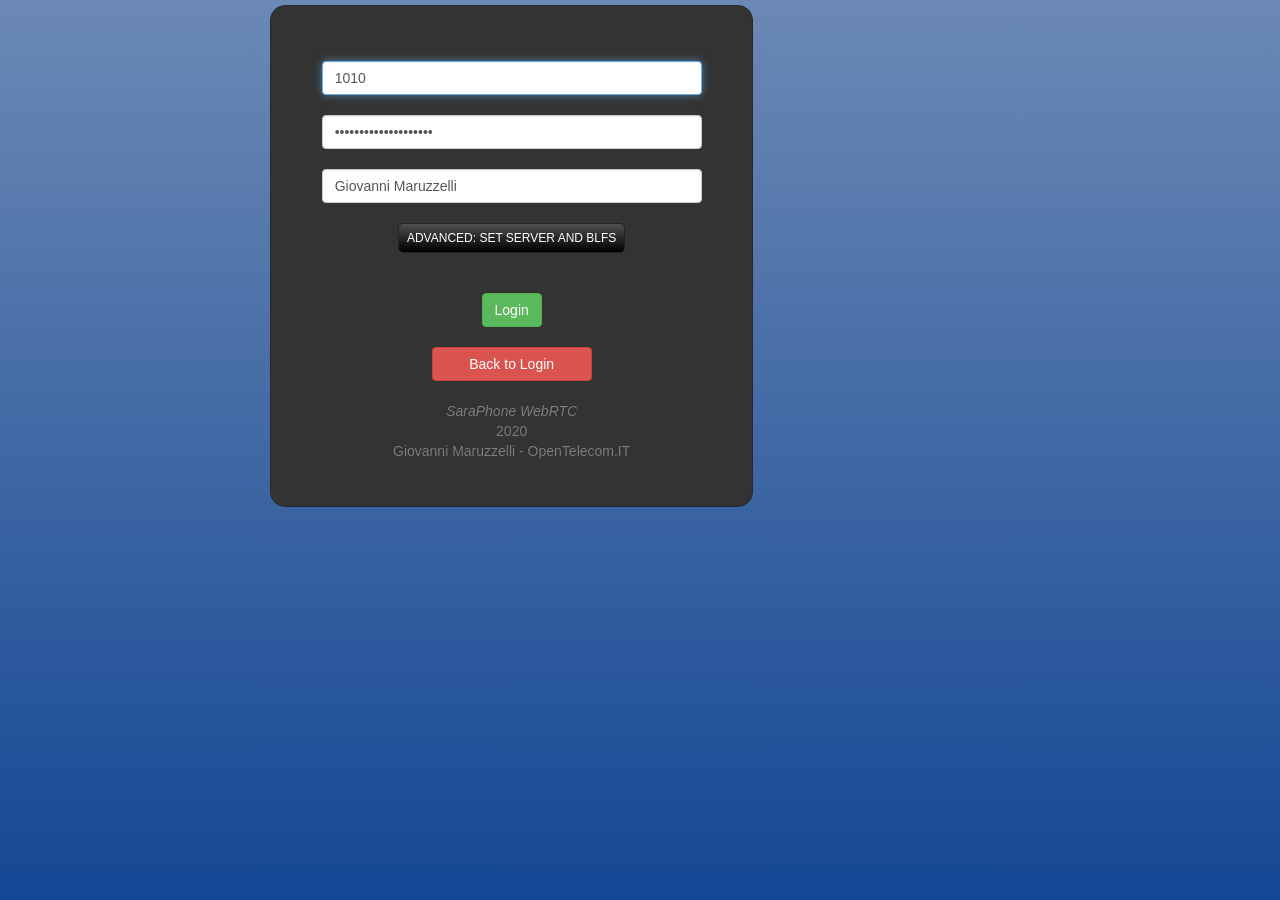
==== index.html @ fdceb7a2 "first" ====
<!--
/*
   SaraPhone
   Version: MPL 1.1

   The contents of this file are subject to Mozilla Public License Version
   1.1 (the "License"); you may not use this file except in compliance with
   the License. You may obtain a copy of the License at
   http://www.mozilla.org/MPL/

   Software distributed under the License is distributed on an "AS IS" basis,
   WITHOUT WARRANTY OF ANY KIND, either express or implied. See the License
   for the specific language governing rights and limitations under the
   License.

   The Original Code is SaraPhone

   The Initial Developer of the Original Code is
   Giovanni Maruzzelli <gmaruzz@opentelecom.it>
   Portions created by the Initial Developer are Copyright (C) 2020
   the Initial Developer. All Rights Reserved.

   SaraPhone gets its name from Giovanni's wife, Sara.

   Author(s):
   Giovanni Maruzzelli <gmaruzz@opentelecom.it>
   Danilo Volpinari
   Luca Mularoni
 */
-->
<head> 
    <meta charset="utf-8"> 
    <meta http-equiv="X-UA-Compatible" content="IE=edge"> 
    <meta http-equiv="Content-Type" content="text/html; charset=UTF-8"> 
    <meta http-equiv="expires" content="Sun, 01 Jan 2014 00:00:00 GMT"/>
    <meta http-equiv="pragma" content="no-cache"/>
    <meta name="viewport" content="width=device-width, initial-scale=1"> 
    <meta name="description" content="A WebRTC client for SIP"> 
    <meta name="author" content="Giovanni Maruzzelli"> 
    <link rel="icon" href="favicon.ico"> 
    <title>SaraPhone WebRTC</title> 
    <link href="css/bootstrap.min.css" rel="stylesheet"> 
    <link href="css/style2.css" rel="stylesheet"> 
</head> 

<body> 
<script> 
var audio0 = new Audio("wav/0.wav"); 
var audio1 = new Audio("wav/1.wav"); 
var audio2 = new Audio("wav/2.wav"); 
var audio3 = new Audio("wav/3.wav"); 
var audio4 = new Audio("wav/4.wav"); 
var audio5 = new Audio("wav/5.wav"); 
var audio6 = new Audio("wav/6.wav"); 
var audio7 = new Audio("wav/7.wav"); 
var audio8 = new Audio("wav/8.wav"); 
var audio9 = new Audio("wav/9.wav"); 
var audio_star = new Audio("wav/star.wav"); 
var audio_hash = new Audio("wav/hash.wav"); 
var audio_silence = new Audio("wav/silence.wav"); 
</script> 
<div class="container"> 
    <div style="display: block; background-color: black;" id="hideAll"> 
	      <h2>Wait please...</h2> 
    </div> 
    <div align="center"> 
    
        <div align="center" class="form-signin"> 
            <div class="col-12 col-sm-12 col-md-12 col-lg-12 col-xl-12" style="margin-bottom: 10px;" > 
                <div class="col-8 col-sm-8 col-md-8 col-lg-8 col-xl-8" > 
                    <div align="center" class="form-signin"> 
                        <div align="center" id="signin" class="form-signin-content"> 
                            <div class="row"> 
                                <div class="col-12 col-sm-12 col-md-12 col-lg-12 col-xl-12" > 
                                    <div id="webphone_body" > 
                                        <br/>  
                                        <br/>  
                                        <input id="login" style="max-width: 380px;" class="form-control input-md" placeholder="Your Account Login (eg: 2020)" value="1010" required autofocus>
                                        <br/>  
                                        <input id="passwd" style="max-width: 380px;" type="password" class="form-control input-md" placeholder="Your Account Password (eg: 12345)" value="eDeN!bbzQHRdXot0mKcF" required> 
                                        <br/>  
                                        <input id="yourname" style="max-width: 380px;" type="text" class="form-control input-md" placeholder="Your Display Name (optional, eg: Giovanni Maruzzelli)" value="Giovanni Maruzzelli" required> 
                                        <br/>  
                                        <button class="btn btn-sm btn-primary btn-default" data-inline="true" id="signinctrlbtn">Advanced: set Server and BLFs</button> 
                                        <br/> 
                                        &nbsp; 
                                        <br/> 
                                        <div id="signinadv1" align="center" style="text-shadow:0 0px 0px rgba(0,0,0,.5);"> 
                                            <table> 
                                                <tr> 
                                                   <td> <input style="background-color: black;" size=25 id="domain" value="fusion03-pkg.opentelecom.it" /></td><td>&nbsp;SIP&nbsp;Domain&nbsp;Name&nbsp;</td> 
                                                </tr> 
                                                <tr> 
                                                   <td> <input style="background-color: black;" size=25 id="proxy" value="fusion03-pkg.opentelecom.it" /></td><td>&nbsp;WSS&nbsp;Proxy&nbsp;Name&nbsp;</td> 
                                                </tr> 
                                                <tr> 
                                                    <td> <input style="background-color: black;" size=25 id="port" value="7443" /></td><td>&nbsp;WSS&nbsp;Proxy&nbsp;Port&nbsp;</td> 
                                                </tr> 
                                                <tr> 
                                                    <td> <input style="background-color: black;" size=25 id="pres1" value="1011" /></td><td>&nbsp;BLF1&nbsp;</td> 
                                                </tr> 
                                                <tr> 
                                                    <td> <input style="background-color: black;" size=25 id="pres1_label" value="Sara" /></td><td>&nbsp;BLF1&nbsp;Label</td> 
                                                </tr> 
                                                <tr> 
                                                    <td> <input style="background-color: black;" size=25 id="pres2" value="" /></td><td>&nbsp;BLF2&nbsp;</td> 
                                                </tr> 
                                                <tr> 
                                                    <td> <input style="background-color: black;" size=25 id="pres2_label" value="" /></td><td>&nbsp;BLF2&nbsp;Label</td> 
                                                </tr> 
                                                <tr> 
                                                    <td> <input style="background-color: black;" size=25 id="pres3" value="" /></td><td>&nbsp;BLF3&nbsp;</td> 
                                                </tr> 
                                                <tr> 
                                                    <td> <input style="background-color: black;" size=25 id="pres3_label" value="" /></td><td>&nbsp;BLF3&nbsp;Label</td> 
                                                </tr> 
                                                <tr> 
                                                    <td> <input style="background-color: black;" size=25 id="pres4" value="" /></td><td>&nbsp;BLF4&nbsp;</td> 
                                                </tr> 
                                                <tr> 
                                                    <td> <input style="background-color: black;" size=25 id="pres4_label" value="" /></td><td>&nbsp;BLF4&nbsp;Label</td> 
                                                </tr> 
                                                <tr> 
                                                    <td> <input style="background-color: black;" size=25 id="pres5" value="" /></td><td>&nbsp;BLF5&nbsp;</td> 
                                                </tr> 
                                                <tr> 
                                                    <td> <input style="background-color: black;" size=25 id="pres5_label" value="" /></td><td>&nbsp;BLF5&nbsp;Label</td> 
                                                </tr> 
                                                <tr> 
                                                    <td> <input style="background-color: black;" size=25 id="pres6" value="" /></td><td>&nbsp;BLF6&nbsp;</td> 
                                                </tr> 
                                                <tr> 
                                                    <td> <input style="background-color: black;" size=25 id="pres6_label" value="" /></td><td>&nbsp;BLF6&nbsp;Label</td> 
                                                </tr> 
                                                <tr> 
                                                    <td> <input style="background-color: black;" size=25 id="pres7" value="" /></td><td>&nbsp;BLF7&nbsp;</td> 
                                                </tr> 
                                                <tr> 
                                                    <td> <input style="background-color: black;" size=25 id="pres7_label" value="" /></td><td>&nbsp;BLF7&nbsp;Label</td> 
                                                </tr> 
                                                <tr> 
                                                    <td> <input style="background-color: black;" size=25 id="pres8" value="" /></td><td>&nbsp;BLF8&nbsp;</td> 
                                                </tr> 
                                                <tr> 
                                                    <td> <input style="background-color: black;" size=25 id="pres8_label" value="" /></td><td>&nbsp;BLF8&nbsp;Label</td> 
                                                </tr> 
                                                <tr> 
                                                    <td> <input style="background-color: black;" size=25 id="pres9" value="" /></td><td>&nbsp;BLF9&nbsp;</td> 
                                                </tr> 
                                                <tr> 
                                                    <td> <input style="background-color: black;" size=25 id="pres9_label" value="" /></td><td>&nbsp;BLF9&nbsp;Label</td> 
                                                </tr> 
                                                <tr> 
                                                    <td> <input style="background-color: black;" size=25 id="pres10" value="" /></td><td>&nbsp;BLF10&nbsp;</td> 
                                                </tr> 
                                                <tr> 
                                                    <td> <input style="background-color: black;" size=25 id="pres10_label" value="" /></td><td>&nbsp;BLF10&nbsp;Label</td> 
                                                </tr> 
                                            </table> 
                                        </div> 
                                        <br/> 
                                        <button class="btn btn-md btn-primary btn-success" data-inline="true" id="loginbtn">Login</button> 
                                        <br/> 
                                        <div class="row"> 
                                            <br/> 
                                            <button class="btn btn-md btn-primary btn-danger" data-inline="true" id="gotopanel2" style="margin-bottom: 0px; width: 160px !important;" >Back to Login</button> 
                                            <div align="center" class="inner" style="color: #808080"> 
                                                <br/> 
                                                <i>SaraPhone WebRTC</i> 
                                                <p>2020 
                                                <br/>Giovanni Maruzzelli - OpenTelecom.IT</p> 
                                                <br/> 
                                            </div> 
                                        </div> 
                                    </div> 
                                </div> 
                            </div> 
                        </div> 
                    </div> 
                    <div align="center" id="dial" class="form-signin-content"> 
                        <div class="row"> 
                            <div class="col-12 col-sm-12 col-md-12 col-lg-12 col-xl-12" > 
                                <div id="webphone_body" > 
                                    <div id="webphone_display" > 
                                        <h4><span id="whoami"></span></h4> 
                                        <div id="dialadv1"> 
                                        </div> 
                                        <div style="max-width: 95%; margin: -20px 0px 0px 0px; white-space: nowrap; overflow: hidden; text-overflow: clip;"> 
                                            <input id="ext" type="hidden" class="form-control input-lg" placeholder="number to dial (eg: 0549123456)" > 
                                            <h2><span id="calling" style="font-size: 20px !important;">...</span></h2> 
                                            <input id="calling_input" style="max-width: 280px;font-size: 15px !important;" class="form-control input-sm" placeholder="number to dial (eg: 0549123456)" >
                                        </div> 
                                    </div> 
                                    <div id="isIncomingcall"> 
                                        <div class="row"> 
                                            <div class="col-1 col-sm-1 col-md-1 col-lg-1 col-xl-1"> 
                                                &nbsp; 
                                            </div> 
                                            <div class="col-6 col-sm-6 col-md-6 col-lg-6 col-xl-6" id="webphone_keypad"> 
                                                <button class="btn btn-lg btn-primary btn-default" data-inline="true" style="margin-bottom: 5px; margin-right: 3px; width: 48px !important; height: 48px !important; font-size: 20px; font-weight: bold;">1</button> 
                                                <button class="btn btn-lg btn-primary btn-default" data-inline="true" style="margin-bottom: 5px; margin-right: 3px; width: 48px !important; height: 48px !important; font-size: 20px; font-weight: bold;">2</button> 
                                                <button class="btn btn-lg btn-primary btn-default" data-inline="true" style="margin-bottom: 5px; margin-right: 3px; width: 48px !important; height: 48px !important; font-size: 20px; font-weight: bold;">3</button> 
                                                <br/> 
                                                <button class="btn btn-lg btn-primary btn-default" data-inline="true" style="margin-bottom: 5px; margin-right: 3px; width: 48px !important; height: 48px !important; font-size: 20px; font-weight: bold;">4</button> 
                                                <button class="btn btn-lg btn-primary btn-default" data-inline="true" style="margin-bottom: 5px; margin-right: 3px; width: 48px !important; height: 48px !important; font-size: 20px; font-weight: bold;">5</button> 
                                                <button class="btn btn-lg btn-primary btn-default" data-inline="true" style="margin-bottom: 5px; margin-right: 3px; width: 48px !important; height: 48px !important; font-size: 20px; font-weight: bold;">6</button> 
                                                <br/> 
                                                <button class="btn btn-lg btn-primary btn-default" data-inline="true" style="margin-bottom: 5px; margin-right: 3px; width: 48px !important; height: 48px !important; font-size: 20px; font-weight: bold;">7</button> 
                                                <button class="btn btn-lg btn-primary btn-default" data-inline="true" style="margin-bottom: 5px; margin-right: 3px; width: 48px !important; height: 48px !important; font-size: 20px; font-weight: bold;">8</button> 
                                                <button class="btn btn-lg btn-primary btn-default" data-inline="true" style="margin-bottom: 5px; margin-right: 3px; width: 48px !important; height: 48px !important; font-size: 20px; font-weight: bold;">9</button> 
                                                <br/> 
                                                <button class="btn btn-lg btn-primary btn-default" data-inline="true" style="margin-bottom: 5px; margin-right: 3px; width: 48px !important; height: 48px !important; font-size: 20px; font-weight: bold;">.*</button> 
                                                <button class="btn btn-lg btn-primary btn-default" data-inline="true" style="margin-bottom: 5px; margin-right: 3px; width: 48px !important; height: 48px !important; font-size: 20px; font-weight: bold;">0</button> 
                                                <button class="btn btn-lg btn-primary btn-default" data-inline="true" style="margin-bottom: 5px; margin-right: 3px; width: 48px !important; height: 48px !important; font-size: 20px; font-weight: bold;">#</button> 
                                                <br/> 
                                                <button class="btn btn-sm btn-primary btn-success" data-inline="true" id="anscallbtn" style="margin-top: 5px; margin-bottom: 5px; margin-right: 8px; width: 72px !important;" >Answer</button> 
                                                <button class="btn btn-sm btn-primary btn-danger" data-inline="true" id="rejcallbtn" style="margin-top: 5px; margin-bottom: 5px; margin-right: 2px; width: 72px !important;" >Reject</button><br /> 
                                                <br/> 
                                            </div> 
                                            <div class="col-1 col-sm-1 col-md-1 col-lg-1 col-xl-1"> 
                                                &nbsp; 
                                            </div> 
                                        </div> 
                                        <div class="row"> 
                                            <div class="col-12 col-sm-12 col-md-12 col-lg-12 col-xl-12" style="color: #808080"> 
                                                <br/> 
                                                <i>SaraPhone WebRTC</i> 
                                            </div> 
                                        </div> 
                                        <div class="row"> 
                                            <div align="center" class="inner" style="color: #808080"> 
                                                <p>2020 
                                                <br/>Giovanni Maruzzelli - OpenTelecom.IT</p> 
                                           </div> 
                                       </div> 
                                    </div> 
                                    <div id="isNotIncomingcall"> 
                                        <div class="row"> 
                                            <div class="col-1 col-sm-1 col-md-1 col-lg-1 col-xl-1"> 
                                                &nbsp; 
                                            </div> 
                                            <div class="col-6 col-sm-6 col-md-6 col-lg-6 col-xl-6" id="webphone_keypad"> 
                                                <button class="btn btn-lg btn-primary btn-default" data-inline="true" id="ext1btn" style="margin-bottom: 5px; margin-right: 3px; width: 48px !important; height: 48px !important; font-size: 20px; font-weight: bold;" onclick="audio1.play ( )">1</button> 
                                                <button class="btn btn-lg btn-primary btn-default" data-inline="true" id="ext2btn" style="margin-bottom: 5px; margin-right: 3px; width: 48px !important; height: 48px !important; font-size: 20px; font-weight: bold;" onclick="audio2.play ( )">2</button> 
                                                <button class="btn btn-lg btn-primary btn-default" data-inline="true" id="ext3btn" style="margin-bottom: 5px; margin-right: 3px; width: 48px !important; height: 48px !important; font-size: 20px; font-weight: bold;" onclick="audio3.play ( )">3</button> 
                                                <br/> 
                                                <button class="btn btn-lg btn-primary btn-default" data-inline="true" id="ext4btn" style="margin-bottom: 5px; margin-right: 3px; width: 48px !important; height: 48px !important; font-size: 20px; font-weight: bold;" onclick="audio4.play ( )">4</button> 
                                                <button class="btn btn-lg btn-primary btn-default" data-inline="true" id="ext5btn" style="margin-bottom: 5px; margin-right: 3px; width: 48px !important; height: 48px !important; font-size: 20px; font-weight: bold;" onclick="audio5.play ( )">5</button> 
                                                <button class="btn btn-lg btn-primary btn-default" data-inline="true" id="ext6btn" style="margin-bottom: 5px; margin-right: 3px; width: 48px !important; height: 48px !important; font-size: 20px; font-weight: bold;" onclick="audio6.play ( )">6</button> 
                                                <br/> 
                                                <button class="btn btn-lg btn-primary btn-default" data-inline="true" id="ext7btn" style="margin-bottom: 5px; margin-right: 3px; width: 48px !important; height: 48px !important; font-size: 20px; font-weight: bold;" onclick="audio7.play ( )">7</button> 
                                                <button class="btn btn-lg btn-primary btn-default" data-inline="true" id="ext8btn" style="margin-bottom: 5px; margin-right: 3px; width: 48px !important; height: 48px !important; font-size: 20px; font-weight: bold;" onclick="audio8.play ( )">8</button> 
                                                <button class="btn btn-lg btn-primary btn-default" data-inline="true" id="ext9btn" style="margin-bottom: 5px; margin-right: 3px; width: 48px !important; height: 48px !important; font-size: 20px; font-weight: bold;" onclick="audio9.play ( )">9</button> 
                                                <br/> 
                                                <button class="btn btn-lg btn-primary btn-default" data-inline="true" id="extstarbtn" style="margin-bottom: 5px; margin-right: 3px; width: 48px !important; height: 48px !important; font-size: 20px; font-weight: bold;" onclick="audio_star.play ( )">.*</button> 
                                                <button class="btn btn-lg btn-primary btn-default" data-inline="true" id="ext0btn" style="margin-bottom: 5px; margin-right: 3px; width: 48px !important; height: 48px !important; font-size: 20px; font-weight: bold;" onclick="audio0.play ( )">0</button> 
                                                <button class="btn btn-lg btn-primary btn-default" data-inline="true" id="extpoundbtn" style="margin-bottom: 5px; margin-right: 3px; width: 48px !important; height: 48px !important; font-size: 20px; font-weight: bold;" onclick="audio_hash.play ( )">#</button> 
                                                <br/> 
                                                <button class="btn btn-sm btn-primary btn-success" data-inline="true" id="callbtn" style="margin-top: 5px; margin-bottom: 5px; margin-right: 8px; width: 72px !important;" onclick="audio_silence.play ( )">Dial</button> 
                                                <button class="btn btn-sm btn-primary btn-danger" data-inline="true" id="delcallbtn" style="margin-top: 5px; margin-bottom: 5px; margin-right: 2px; width: 72px !important;" onclick="audio_silence.play ( )">Canc</button><br /> 
                                                <br/> 
                                            </div> 
                                            <div class="col-4 col-sm-4 col-md-4 col-lg-4 col-xl-4" id="webphone_keypad_right"> 
                                                <button class="btn btn-sm btn-primary btn-success" data-inline="true" id="redialbtn" style="margin-bottom: 8px; width: 120px !important;">ReDial</button><br /> 
<!--
                                                <div class="blinking"><button class="btn btn-sm btn-primary btn-danger" data-inline="true" id="unholdbtn" style="margin-bottom: 8px; width: 120px !important;">UnHold</button></div><br /> 
-->
                                                <button class="btn btn-sm btn-primary btn-warning" data-inline="true" id="dndbtn" style="margin-bottom: 8px; width: 120px !important;" onclick="audio1.play ( )">DND</button><br /> 
                                                <button class="btn btn-sm btn-primary btn-info" data-inline="true" id="checkvmailbtn" style="margin-bottom: 8px; width: 120px !important;" >VoiceMail: <span id="vmailcount">0/0</span></button><br /> 
                                                <br/> 
<!--
                                                <button class="btn btn-sm btn-primary" data-inline="true" id="phonebookbtn" style="margin-bottom: 8px; width: 120px !important;">Contacts</button><br /> 
                                                <br/> 
-->
                                                <button class="btn btn-sm btn-primary btn-warning" data-inline="true" id="ringbtn" style="margin-bottom: 8px; width: 120px !important;" onclick="audio1.play ( )">MUTE RING</button><br /> 
                                                <button class="btn btn-sm btn-primary btn-warning" data-inline="true" id="autoanswerbtn" style="margin-bottom: 8px; width: 120px !important;" onclick="audio1.play ( )">AUTOANSWER</button><br /> 
                                                <br/> 
                                                <button class="btn btn-sm btn-primary" data-inline="true" id="dialctrlbtn" style="margin-bottom: 8px; width: 120px !important;">Audio/Mic</button><br /> 
                                                <button class="btn btn-sm btn-primary btn-danger" data-inline="true" id="gotopanel3" style="margin-bottom: 8px; width: 120px !important;" >Back to Login</button> 
                                            </div> 
                                            <div class="col-1 col-sm-1 col-md-1 col-lg-1 col-xl-1"> 
                                                &nbsp; 
                                            </div> 
                                        </div> 
                                        <div class="row"> 
                                            <div class="col-12 col-sm-12 col-md-12 col-lg-12 col-xl-12" style="color: #808080"> 
                                                <br/> 
                                                <i>SaraPhone WebRTC</i> 
                                            </div> 
                                        </div> 
                                        <div class="row"> 
                                            <div align="center" class="inner" style="color: #808080"> 
                                                <p>2020 
                                                <br/>Giovanni Maruzzelli - OpenTelecom.IT</p> 
                                           </div> 
                                       </div> 
                                    </div> 
                                </div> 
                            </div> 
                        </div> 
                        <button class="btn btn-md btn-primary btn-warn" data-inline="true" id="asknotificationpermission" style="margin-top: 0px; margin-bottom: 8px; width: 200px !important;">Allow Call Notifications</button> 
                        
                    </div> 
                    <div align="center" id="incall" class="form-signin-content"> 
                        <div class="row"> 
                            <div class="col-12 col-sm-12 col-md-12 col-lg-12 col-xl-12" > 
                                <div id="webphone_body" > 
                                    <div id="webphone_display" > 
                                        <h2 style="font-size: 20px !important;">Speaking with:<br/><br/><span id="speakingwith">...</span></h2> 
                                    </div> 
                                    <div id="dialpad"> 
                                        <div class="row"> 
                                            <div class="col-1 col-sm-1 col-md-1 col-lg-1 col-xl-1"> 
                                                &nbsp; 
                                            </div> 
                                            <div class="col-6 col-sm-6 col-md-6 col-lg-6 col-xl-6" id="webphone_keypad"> 
                                                <button class="btn btn-lg btn-primary btn-default" data-inline="true" id="dtmf1btn" style="margin-bottom: 5px; margin-right: 3px; width: 48px !important; height: 48px !important; font-size: 20px; font-weight: bold;" onclick="audio1.play ( )">1</button> 
                                                <button class="btn btn-lg btn-primary btn-default" data-inline="true" id="dtmf2btn" style="margin-bottom: 5px; margin-right: 3px; width: 48px !important; height: 48px !important; font-size: 20px; font-weight: bold;" onclick="audio2.play ( )">2</button> 
                                                <button class="btn btn-lg btn-primary btn-default" data-inline="true" id="dtmf3btn" style="margin-bottom: 5px; margin-right: 3px; width: 48px !important; height: 48px !important; font-size: 20px; font-weight: bold;" onclick="audio3.play ( )">3</button> 
                                                <br/> 
                                                <button class="btn btn-lg btn-primary btn-default" data-inline="true" id="dtmf4btn" style="margin-bottom: 5px; margin-right: 3px; width: 48px !important; height: 48px !important; font-size: 20px; font-weight: bold;" onclick="audio4.play ( )">4</button> 
                                                <button class="btn btn-lg btn-primary btn-default" data-inline="true" id="dtmf5btn" style="margin-bottom: 5px; margin-right: 3px; width: 48px !important; height: 48px !important; font-size: 20px; font-weight: bold;" onclick="audio5.play ( )">5</button> 
                                                <button class="btn btn-lg btn-primary btn-default" data-inline="true" id="dtmf6btn" style="margin-bottom: 5px; margin-right: 3px; width: 48px !important; height: 48px !important; font-size: 20px; font-weight: bold;" onclick="audio6.play ( )">6</button> 
                                                <br/> 
                                                <button class="btn btn-lg btn-primary btn-default" data-inline="true" id="dtmf7btn" style="margin-bottom: 5px; margin-right: 3px; width: 48px !important; height: 48px !important; font-size: 20px; font-weight: bold;" onclick="audio7.play ( )">7</button> 
                                                <button class="btn btn-lg btn-primary btn-default" data-inline="true" id="dtmf8btn" style="margin-bottom: 5px; margin-right: 3px; width: 48px !important; height: 48px !important; font-size: 20px; font-weight: bold;" onclick="audio8.play ( )">8</button> 
                                                <button class="btn btn-lg btn-primary btn-default" data-inline="true" id="dtmf9btn" style="margin-bottom: 5px; margin-right: 3px; width: 48px !important; height: 48px !important; font-size: 20px; font-weight: bold;" onclick="audio9.play ( )">9</button> 
                                                <br/> 
                                                <button class="btn btn-lg btn-primary btn-default" data-inline="true" id="dtmfstarbtn" style="margin-bottom: 5px; margin-right: 3px; width: 48px !important; height: 48px !important; font-size: 20px; font-weight: bold;" onclick="audio_star.play ( )">.*</button> 
                                                <button class="btn btn-lg btn-primary btn-default" data-inline="true" id="dtmf0btn" style="margin-bottom: 5px; margin-right: 3px; width: 48px !important; height: 48px !important; font-size: 20px; font-weight: bold;" onclick="audio0.play ( )">0</button> 
                                                <button class="btn btn-lg btn-primary btn-default" data-inline="true" id="dtmfpoundbtn" style="margin-bottom: 5px; margin-right: 3px; width: 48px !important; height: 48px !important; font-size: 20px; font-weight: bold;" onclick="audio_hash.play ( )">#</button> 
                                                <br/> 
                                                <button class="btn btn-sm btn-primary btn-danger" data-inline="true" id="hangupbtn"     style="margin-top: 5px; margin-bottom: 5px; width: 67px !important;">Hangup</button> 
                                                <br/> 
                                                <br/> 
                                            </div> 
                                            <div class="col-4 col-sm-4 col-md-4 col-lg-4 col-xl-4" id="webphone_keypad_right"> 
<!--
                                                <button class="btn btn-sm btn-primary btn-warning" data-inline="true" id="holdbtn" style="margin-bottom: 8px; width: 120px !important;">Hold</button><br /> 
-->
                                                <button class="btn btn-sm btn-primary btn-warning" data-inline="true" id="mutebtn" style="margin-bottom: 8px; width: 120px !important;">Mute</button><br /> 
<!--
                                                <button title="at beep, enter the digits you want to call, then press '#'. You will be connected. After you talk, hangup to transfer the original call, or press '#' to get the original call back. If attended transfer does not work, you get the original call back." class="btn btn-sm btn-primary" data-inline="true" id="attxbtn" style="margin-bottom: 8px; width: 120px !important;" onclick="audio1.play ( )">Att-Xfer</button><br /> 
                                                <button title="at beep, enter the digits you want to call, then press '#'. If transfer does not work, you get the original call back." class="btn btn-sm btn-primary btn-success" data-inline="true" id="xferbtn" style="margin-bottom: 8px; width: 120px !important;" onclick="audio1.play ( )">Xfer</button><br /> 
-->
                                            </div> 
                                            <div class="col-1 col-sm-1 col-md-1 col-lg-1 col-xl-1"> 
                                                &nbsp; 
                                            </div> 
                                        </div> 
                                        <div class="row"> 
                                            <div class="col-12 col-sm-12 col-md-12 col-lg-12 col-xl-12" style="color: #808080"> 
                                                <br/> 
                                                <i>SaraPhone WebRTC</i> 
                                            </div> 
                                        </div> 
                                        <div class="row"> 
                                            <div align="center" class="inner" style="color: #808080"> 
                                                <p>2020 
                                                <br/>Giovanni Maruzzelli - OpenTelecom.IT</p> 
                                           </div> 
                                       </div> 
                                    </div> 
                                </div> 
                            </div> 
                            <div align="center" style="cacawidth: 640px;" id="video1" class="embed-responsive embed-responsive-16by9"> 
                                <video id="audio" width="1" autoplay="autoplay" playsinline style="object-fit: contain;" class="embed-responsive-item"> </video> 
                            </div> 
                        </div> 
                    </div> 
                </div> 
                <div class="col-4 col-sm-4 col-md-4 col-lg-4 col-xl-4"> 
                    <div align="center" id="dial" class="form-signin-content"> 
                        <div class="row"> 
                            <div class="col-12 col-sm-12 col-md-12 col-lg-12 col-xl-12" > 
                                <div id="webphone_blf" style="height:auto;min-height:30px;"> 
                                    <h4>BLFs</h4> 
<button class="btn btn-sm btn-primary btn-default" data-inline="true" id="pres1btn" style="margin-bottom: 5px; width: 150px !important;" onclick="audio1.play ( )"><span id="ispresent1">...</span></button>
<button class="btn btn-sm btn-primary btn-default" data-inline="true" id="pres2btn" style="margin-bottom: 5px; width: 150px !important;" onclick="audio1.play ( )"><span id="ispresent2">...</span></button>
<button class="btn btn-sm btn-primary btn-default" data-inline="true" id="pres3btn" style="margin-bottom: 5px; width: 150px !important;" onclick="audio1.play ( )"><span id="ispresent3">...</span></button>
<button class="btn btn-sm btn-primary btn-default" data-inline="true" id="pres4btn" style="margin-bottom: 5px; width: 150px !important;" onclick="audio1.play ( )"><span id="ispresent4">...</span></button>
<button class="btn btn-sm btn-primary btn-default" data-inline="true" id="pres5btn" style="margin-bottom: 5px; width: 150px !important;" onclick="audio1.play ( )"><span id="ispresent5">...</span></button>
<button class="btn btn-sm btn-primary btn-default" data-inline="true" id="pres6btn" style="margin-bottom: 5px; width: 150px !important;" onclick="audio1.play ( )"><span id="ispresent6">...</span></button>
<button class="btn btn-sm btn-primary btn-default" data-inline="true" id="pres7btn" style="margin-bottom: 5px; width: 150px !important;" onclick="audio1.play ( )"><span id="ispresent7">...</span></button>
<button class="btn btn-sm btn-primary btn-default" data-inline="true" id="pres8btn" style="margin-bottom: 5px; width: 150px !important;" onclick="audio1.play ( )"><span id="ispresent8">...</span></button>
<button class="btn btn-sm btn-primary btn-default" data-inline="true" id="pres9btn" style="margin-bottom: 5px; width: 150px !important;" onclick="audio1.play ( )"><span id="ispresent9">...</span></button>
<button class="btn btn-sm btn-primary btn-default" data-inline="true" id="pres10btn" style="margin-bottom: 5px; width: 150px !important;" onclick="audio1.play ( )"><span id="ispresent10">...</span></button>
<button class="btn btn-sm btn-primary btn-default" data-inline="true" id="pres11btn" style="margin-bottom: 5px; width: 150px !important;" onclick="audio1.play ( )"><span id="ispresent11">...</span></button>
<button class="btn btn-sm btn-primary btn-default" data-inline="true" id="pres12btn" style="margin-bottom: 5px; width: 150px !important;" onclick="audio1.play ( )"><span id="ispresent12">...</span></button>
<button class="btn btn-sm btn-primary btn-default" data-inline="true" id="pres13btn" style="margin-bottom: 5px; width: 150px !important;" onclick="audio1.play ( )"><span id="ispresent13">...</span></button>
<button class="btn btn-sm btn-primary btn-default" data-inline="true" id="pres14btn" style="margin-bottom: 5px; width: 150px !important;" onclick="audio1.play ( )"><span id="ispresent14">...</span></button>
<button class="btn btn-sm btn-primary btn-default" data-inline="true" id="pres15btn" style="margin-bottom: 5px; width: 150px !important;" onclick="audio1.play ( )"><span id="ispresent15">...</span></button>
<button class="btn btn-sm btn-primary btn-default" data-inline="true" id="pres16btn" style="margin-bottom: 5px; width: 150px !important;" onclick="audio1.play ( )"><span id="ispresent16">...</span></button>
<button class="btn btn-sm btn-primary btn-default" data-inline="true" id="pres17btn" style="margin-bottom: 5px; width: 150px !important;" onclick="audio1.play ( )"><span id="ispresent17">...</span></button>
<button class="btn btn-sm btn-primary btn-default" data-inline="true" id="pres18btn" style="margin-bottom: 5px; width: 150px !important;" onclick="audio1.play ( )"><span id="ispresent18">...</span></button>
<button class="btn btn-sm btn-primary btn-default" data-inline="true" id="pres19btn" style="margin-bottom: 5px; width: 150px !important;" onclick="audio1.play ( )"><span id="ispresent19">...</span></button>
<button class="btn btn-sm btn-primary btn-default" data-inline="true" id="pres20btn" style="margin-bottom: 5px; width: 150px !important;" onclick="audio1.play ( )"><span id="ispresent20">...</span></button>
<button class="btn btn-sm btn-primary btn-default" data-inline="true" id="pres21btn" style="margin-bottom: 5px; width: 150px !important;" onclick="audio1.play ( )"><span id="ispresent21">...</span></button>
<button class="btn btn-sm btn-primary btn-default" data-inline="true" id="pres22btn" style="margin-bottom: 5px; width: 150px !important;" onclick="audio1.play ( )"><span id="ispresent22">...</span></button>
<button class="btn btn-sm btn-primary btn-default" data-inline="true" id="pres23btn" style="margin-bottom: 5px; width: 150px !important;" onclick="audio1.play ( )"><span id="ispresent23">...</span></button>
<button class="btn btn-sm btn-primary btn-default" data-inline="true" id="pres24btn" style="margin-bottom: 5px; width: 150px !important;" onclick="audio1.play ( )"><span id="ispresent24">...</span></button>
<button class="btn btn-sm btn-primary btn-default" data-inline="true" id="pres25btn" style="margin-bottom: 5px; width: 150px !important;" onclick="audio1.play ( )"><span id="ispresent25">...</span></button>
<button class="btn btn-sm btn-primary btn-default" data-inline="true" id="pres26btn" style="margin-bottom: 5px; width: 150px !important;" onclick="audio1.play ( )"><span id="ispresent26">...</span></button>
<button class="btn btn-sm btn-primary btn-default" data-inline="true" id="pres27btn" style="margin-bottom: 5px; width: 150px !important;" onclick="audio1.play ( )"><span id="ispresent27">...</span></button>
<button class="btn btn-sm btn-primary btn-default" data-inline="true" id="pres28btn" style="margin-bottom: 5px; width: 150px !important;" onclick="audio1.play ( )"><span id="ispresent28">...</span></button>
<button class="btn btn-sm btn-primary btn-default" data-inline="true" id="pres29btn" style="margin-bottom: 5px; width: 150px !important;" onclick="audio1.play ( )"><span id="ispresent29">...</span></button>
<button class="btn btn-sm btn-primary btn-default" data-inline="true" id="pres30btn" style="margin-bottom: 5px; width: 150px !important;" onclick="audio1.play ( )"><span id="ispresent30">...</span></button>
<button class="btn btn-sm btn-primary btn-default" data-inline="true" id="pres31btn" style="margin-bottom: 5px; width: 150px !important;" onclick="audio1.play ( )"><span id="ispresent31">...</span></button>
<button class="btn btn-sm btn-primary btn-default" data-inline="true" id="pres32btn" style="margin-bottom: 5px; width: 150px !important;" onclick="audio1.play ( )"><span id="ispresent32">...</span></button>
<button class="btn btn-sm btn-primary btn-default" data-inline="true" id="pres33btn" style="margin-bottom: 5px; width: 150px !important;" onclick="audio1.play ( )"><span id="ispresent33">...</span></button>
<button class="btn btn-sm btn-primary btn-default" data-inline="true" id="pres34btn" style="margin-bottom: 5px; width: 150px !important;" onclick="audio1.play ( )"><span id="ispresent34">...</span></button>
<button class="btn btn-sm btn-primary btn-default" data-inline="true" id="pres35btn" style="margin-bottom: 5px; width: 150px !important;" onclick="audio1.play ( )"><span id="ispresent35">...</span></button>
<button class="btn btn-sm btn-primary btn-default" data-inline="true" id="pres36btn" style="margin-bottom: 5px; width: 150px !important;" onclick="audio1.play ( )"><span id="ispresent36">...</span></button>
<button class="btn btn-sm btn-primary btn-default" data-inline="true" id="pres37btn" style="margin-bottom: 5px; width: 150px !important;" onclick="audio1.play ( )"><span id="ispresent37">...</span></button>
<button class="btn btn-sm btn-primary btn-default" data-inline="true" id="pres38btn" style="margin-bottom: 5px; width: 150px !important;" onclick="audio1.play ( )"><span id="ispresent38">...</span></button>
<button class="btn btn-sm btn-primary btn-default" data-inline="true" id="pres39btn" style="margin-bottom: 5px; width: 150px !important;" onclick="audio1.play ( )"><span id="ispresent39">...</span></button>
<button class="btn btn-sm btn-primary btn-default" data-inline="true" id="pres40btn" style="margin-bottom: 5px; width: 150px !important;" onclick="audio1.play ( )"><span id="ispresent40">...</span></button>
<button class="btn btn-sm btn-primary btn-default" data-inline="true" id="pres41btn" style="margin-bottom: 5px; width: 150px !important;" onclick="audio1.play ( )"><span id="ispresent41">...</span></button>
<button class="btn btn-sm btn-primary btn-default" data-inline="true" id="pres42btn" style="margin-bottom: 5px; width: 150px !important;" onclick="audio1.play ( )"><span id="ispresent42">...</span></button>
<button class="btn btn-sm btn-primary btn-default" data-inline="true" id="pres43btn" style="margin-bottom: 5px; width: 150px !important;" onclick="audio1.play ( )"><span id="ispresent43">...</span></button>
<button class="btn btn-sm btn-primary btn-default" data-inline="true" id="pres44btn" style="margin-bottom: 5px; width: 150px !important;" onclick="audio1.play ( )"><span id="ispresent44">...</span></button>
<button class="btn btn-sm btn-primary btn-default" data-inline="true" id="pres45btn" style="margin-bottom: 5px; width: 150px !important;" onclick="audio1.play ( )"><span id="ispresent45">...</span></button>
<button class="btn btn-sm btn-primary btn-default" data-inline="true" id="pres46btn" style="margin-bottom: 5px; width: 150px !important;" onclick="audio1.play ( )"><span id="ispresent46">...</span></button>
<button class="btn btn-sm btn-primary btn-default" data-inline="true" id="pres47btn" style="margin-bottom: 5px; width: 150px !important;" onclick="audio1.play ( )"><span id="ispresent47">...</span></button>
<button class="btn btn-sm btn-primary btn-default" data-inline="true" id="pres48btn" style="margin-bottom: 5px; width: 150px !important;" onclick="audio1.play ( )"><span id="ispresent48">...</span></button>
<button class="btn btn-sm btn-primary btn-default" data-inline="true" id="pres49btn" style="margin-bottom: 5px; width: 150px !important;" onclick="audio1.play ( )"><span id="ispresent49">...</span></button>
<button class="btn btn-sm btn-primary btn-default" data-inline="true" id="pres50btn" style="margin-bottom: 5px; width: 150px !important;" onclick="audio1.play ( )"><span id="ispresent50">...</span></button>
<button class="btn btn-sm btn-primary btn-default" data-inline="true" id="pres51btn" style="margin-bottom: 5px; width: 150px !important;" onclick="audio1.play ( )"><span id="ispresent51">...</span></button>
<button class="btn btn-sm btn-primary btn-default" data-inline="true" id="pres52btn" style="margin-bottom: 5px; width: 150px !important;" onclick="audio1.play ( )"><span id="ispresent52">...</span></button>
<button class="btn btn-sm btn-primary btn-default" data-inline="true" id="pres53btn" style="margin-bottom: 5px; width: 150px !important;" onclick="audio1.play ( )"><span id="ispresent53">...</span></button>
<button class="btn btn-sm btn-primary btn-default" data-inline="true" id="pres54btn" style="margin-bottom: 5px; width: 150px !important;" onclick="audio1.play ( )"><span id="ispresent54">...</span></button>
<button class="btn btn-sm btn-primary btn-default" data-inline="true" id="pres55btn" style="margin-bottom: 5px; width: 150px !important;" onclick="audio1.play ( )"><span id="ispresent55">...</span></button>
<button class="btn btn-sm btn-primary btn-default" data-inline="true" id="pres56btn" style="margin-bottom: 5px; width: 150px !important;" onclick="audio1.play ( )"><span id="ispresent56">...</span></button>
<button class="btn btn-sm btn-primary btn-default" data-inline="true" id="pres57btn" style="margin-bottom: 5px; width: 150px !important;" onclick="audio1.play ( )"><span id="ispresent57">...</span></button>
<button class="btn btn-sm btn-primary btn-default" data-inline="true" id="pres58btn" style="margin-bottom: 5px; width: 150px !important;" onclick="audio1.play ( )"><span id="ispresent58">...</span></button>
<button class="btn btn-sm btn-primary btn-default" data-inline="true" id="pres59btn" style="margin-bottom: 5px; width: 150px !important;" onclick="audio1.play ( )"><span id="ispresent59">...</span></button>
<button class="btn btn-sm btn-primary btn-default" data-inline="true" id="pres60btn" style="margin-bottom: 5px; width: 150px !important;" onclick="audio1.play ( )"><span id="ispresent60">...</span></button>
                                </div> 
                            </div> 
                        </div> 
                    </div> 
                </div> 
                <div class="col-12 col-sm-12 col-md-12 col-lg-12 col-xl-12" > 
                    <div align="center" class="form-signin"> 
                        <div align="center" id="signin" class="form-signin-content"> 
<!--
                            <div class="row"> 
                                <div class="col-12 col-sm-12 col-md-12 col-lg-12 col-xl-12" > 
                                    <iframe id="phonebook" src="contacts.php?user_extension=1010" style="display: none; width: 100%; height: 145px; padding: 15px; border-style: solid; border-width: 1px; border-radius: 15px; border-color: #292929; background: #333; background-image:url('img/bg_333.jpg'); background-repeat: repeat; background-attachment: fixed !important;"></iframe>
                                </div> 
                            </div> 
-->
                        </div> 
                    </div> 
                </div> 
                <div class="col-12 col-sm-12 col-md-12 col-lg-12 col-xl-12" > 
                    <div align="center" class="form-signin"> 
                        <div align="center" id="signin" class="form-signin-content"> 
                            <div id="dialadv2"> 
                                <div class="row"> 
                                    <div class="col-12 col-sm-12 col-md-12 col-lg-12 col-xl-12" style="margin-top: 10px;"> 
                                        <div id="webphone_body"> 
                                            <div style="font-size: 12px; margin-bottom: 4px; width: 100%; background-color: #333;" id="listmic"> 
                                            </div> 
                                        </div> 
                                    </div> 
                                </div> 
                            </div> 
                        </div> 
                    </div> 
                </div> 
            </div> 
        </div> 
    </div> 
    <script type="text/javascript" src="js/adapter.js"></script> 
    <script type="text/javascript" src="js/jquery.min.js"></script> 
    <script type="text/javascript" src="js/sip.js"></script> 
    <script type="text/javascript" src="saraphone.js?random=5e95b0591ba90"></script> 
    <script>
	function blinker() { $('.blinking').fadeOut(500); $('.blinking').fadeIn(500); } 
	setInterval(blinker, 1000); 
    </script> 
</div> 
</body>
---- css/style2.css ----
/* background */
html, body{
    background: -moz-linear-gradient(top, #6c89b5 0%, #144794 100%);
    /*background: rgb(108,137,181);*/
	background: rgba(20,71,148,1);
    background: linear-gradient(180deg, rgba(108,137,181,1) 0%, rgba(20,71,148,1) 100%);
    background-repeat: no-repeat;
    background-attachment: fixed;
    webkit-background-size:cover;
    -moz-background-size:cover;
    -o-background-size:cover;
    background-size:cover;
	background-attachment: fixed !important;
}

body {
	text-align: center;
	color: rgb(255, 255, 255);
	position: relative;
	/*min-height: 150px;*/
}

/* Custom default button */
.btn-default,
.btn-default:hover,
.btn-default:focus {
	color: #333;
	text-shadow: none; /* Prevent inheritence from `body` */
	background-color: #fff;
	border: 1px solid #fff;
}

.form-signin {
	max-width: 800px;
	margin: 0 auto;
}

.form-signin .form-signin-heading,
.form-signin .checkbox {
	margin-top: 5px;
}
.form-signin .form-signin-content{
	margin-top: 5px;
}

input[type='number'] {
    -moz-appearance:textfield;
}

input::-webkit-outer-spin-button,
input::-webkit-inner-spin-button {
    -webkit-appearance: none;
}

/* main menu container */
nav.navbar {
    display: none !important;
}

/* main menu logo */
img.navbar-logo {
    display: none !important;
}

/* keypad */
input.btn, input.button, button.btn-default {
    padding: 5px 8px;
    border: 1px solid #242424;
    border-radius: 5px 5px 5px 5px;
    background: #4f4f4f;
    background-image: -webkit-linear-gradient(top, #4f4f4f 0%, #000000 100%);
    text-align: center;
    text-transform: uppercase;
    color: #ffffff;
    vertical-align: middle;
}
input.btn:hover, input.btn:active, input.btn:focus, input.button:hover,	input.button:active, input.button:focus, button.btn-default:hover, button.btn-default:active, button.btn-default:focus {
	color: #ffffff !important;
}

/* non usato... */
#keypad_button{
    margin-bottom: 5px;
    margin-right: 3px;
    width: 48px !important;
    height: 48px !important;
    font-size: 20px;
    font-weight: bold;
}

/* webphone */
#webphone_body{
    text-shadow:0 0px 0px rgba(0,0,0,.5);
    border-style: solid;
    border-width: 1px;
    border-radius: 15px;
    border-color: #292929;
    background: #333;
    padding: 15px;
    margin-bottom: 10px;
}
#webphone_display{
    background-color: #808080;
    margin-bottom: 10px;
    padding-top: 5px;
    border-style: solid;
    border-width: 1px;
    border-color: #292929;
    border-radius: 15px;
    height: 120px;
}
#webphone_keypad{
    border-style: inset;
    border-width: 1px;
    border-radius: 15px;
    border-color: #292929;
    background: -moz-linear-gradient(top, #616161 0%, #333 100%);
    background: rgb(97,97,97);
    background: linear-gradient(180deg, rgba(97,97,97,1) 0%, rgba(51,51,51,1) 100%);
    padding: 20px 0px 0px 0px;
    margin:0px 5px 5px 5px;
}
#webphone_keypad_right{
    border-style: inset;
    border-width: 1px;
    border-radius: 15px;
    border-color: #292929;
    background: -moz-linear-gradient(top, #616161 0%, #333 100%);
    background: rgb(97,97,97);
    background: linear-gradient(180deg, rgba(97,97,97,1) 0%, rgba(51,51,51,1) 100%);
    padding: 20px 0px 5px 0px;
    margin: 0px 5px 5px 5px;
}
#webphone_blf{
    text-shadow:0 0px 0px rgba(0,0,0,.5);
    border-style: solid;
    border-width: 1px;
    border-radius: 15px;
    border-color: #292929;
    background: #333;
    padding: 20px;
}

#hideAll
{
   position: fixed;
   left: 0px; 
   right: 0px; 
   top: 0px; 
   bottom: 0px; 
   background-color: white;
   z-index: 99; /* Higher than anything else in the document */
}
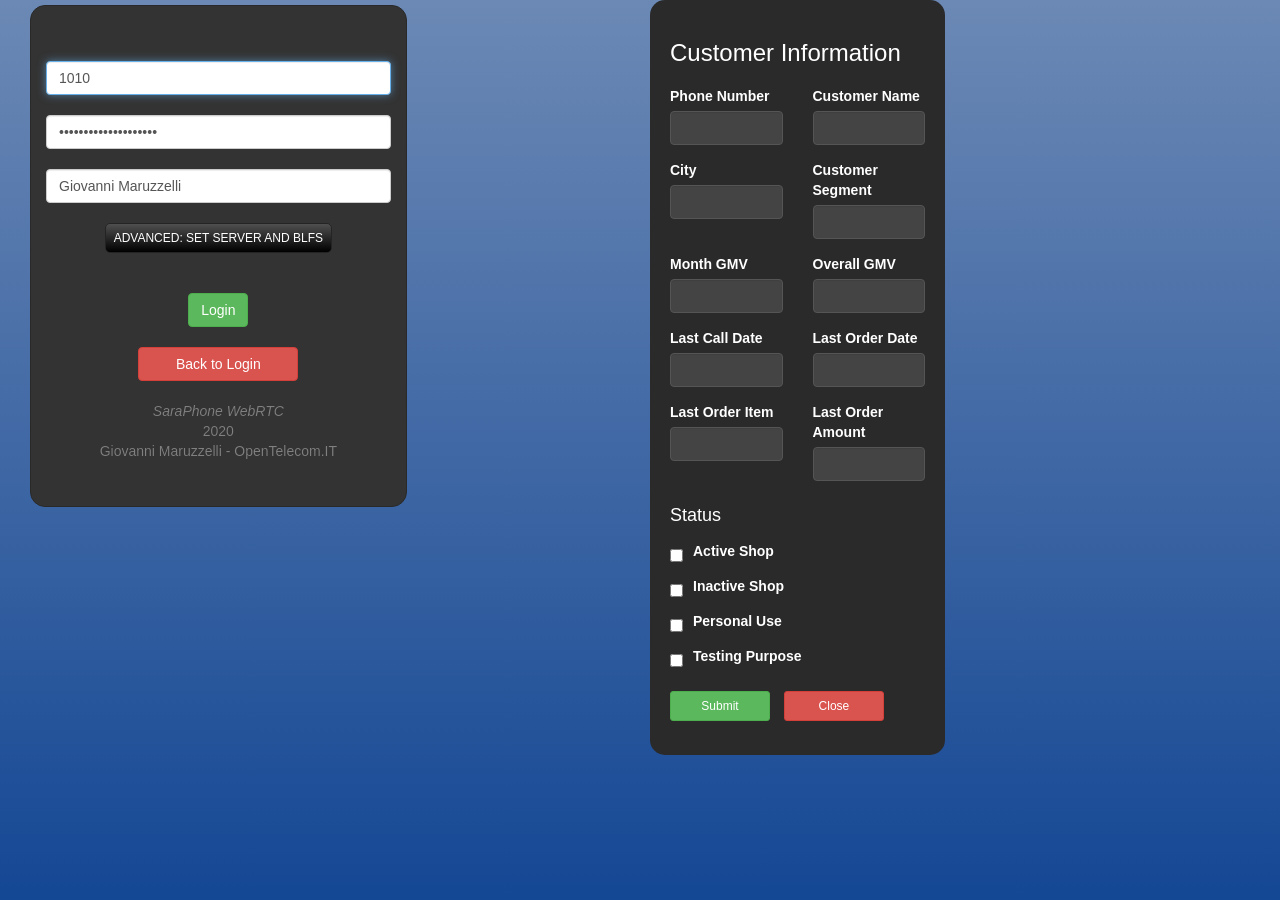
==== commit 3188e3bb: "added customer data card" ====
--- a/index.html
+++ b/index.html
@@ -63,12 +63,20 @@
     <div style="display: block; background-color: black;" id="hideAll"> 
 	      <h2>Wait please...</h2> 
     </div> 
-    <div align="center"> 
+    <!-- <div > -->
+        <div style="
+    position: fixed;
+    top: 0;
+    left: 0;
+    width: 50%;
+    height: 100vh;
+    margin-bottom: 10px;
+"> 
     
-        <div align="center" class="form-signin"> 
+        <div align="left" class="form-signin"> 
             <div class="col-12 col-sm-12 col-md-12 col-lg-12 col-xl-12" style="margin-bottom: 10px;" > 
                 <div class="col-8 col-sm-8 col-md-8 col-lg-8 col-xl-8" > 
-                    <div align="center" class="form-signin"> 
+                    <div align="left" class="form-signin"> 
                         <div align="center" id="signin" class="form-signin-content"> 
                             <div class="row"> 
                                 <div class="col-12 col-sm-12 col-md-12 col-lg-12 col-xl-12" > 
@@ -472,6 +480,108 @@
             </div> 
         </div> 
     </div> 
+    <div style="
+    position: fixed;
+    top: 0;
+    right: 0;
+    width: 50%;
+    height: 100vh;
+    margin-bottom: 10px;
+"> 
+<div class="col-6 col-sm-6 col-md-6 col-lg-6 col-xl-6" style="padding-left: 10px;">
+                <div align="left" id="customerDataCard" class="form-signin-content" style="background-color: #2a2a2a; border-radius: 15px; padding: 20px; max-width: 100%; margin: 0;">
+                        <h3 style="text-align: left; color: #ffffff; margin-bottom: 20px;">Customer Information</h3>
+                        <form id="customerDataForm" style="text-align: left;">
+                            <div class="row">
+                                <div class="col-6 col-sm-6 col-md-6 col-lg-6 col-xl-6" style="margin-bottom: 15px;">
+                                    <label for="phone_number" style="display: block; margin-bottom: 5px; color: #ffffff;">Phone Number</label>
+                                    <input type="text" id="phone_number" class="form-control" readonly style="background-color: #444; color: #ffffff; border: 1px solid #555;">
+                                </div>
+                                <div class="col-6 col-sm-6 col-md-6 col-lg-6 col-xl-6" style="margin-bottom: 15px;">
+                                    <label for="customer_name" style="display: block; margin-bottom: 5px; color: #ffffff;">Customer Name</label>
+                                    <input type="text" id="customer_name" class="form-control" style="background-color: #444; color: #ffffff; border: 1px solid #555;">
+                                </div>
+                            </div>
+                            
+                            <div class="row">
+                                <div class="col-6 col-sm-6 col-md-6 col-lg-6 col-xl-6" style="margin-bottom: 15px;">
+                                    <label for="city" style="display: block; margin-bottom: 5px; color: #ffffff;">City</label>
+                                    <input type="text" id="city" class="form-control" style="background-color: #444; color: #ffffff; border: 1px solid #555;">
+                                </div>
+                                <div class="col-6 col-sm-6 col-md-6 col-lg-6 col-xl-6" style="margin-bottom: 15px;">
+                                    <label for="customer_segment" style="display: block; margin-bottom: 5px; color: #ffffff;">Customer Segment</label>
+                                    <input type="text" id="customer_segment" class="form-control" readonly style="background-color: #444; color: #ffffff; border: 1px solid #555;">
+                                </div>
+                            </div>
+                            
+                            <div class="row">
+                                <div class="col-6 col-sm-6 col-md-6 col-lg-6 col-xl-6" style="margin-bottom: 15px;">
+                                    <label for="month_gmv" style="display: block; margin-bottom: 5px; color: #ffffff;">Month GMV</label>
+                                    <input type="text" id="month_gmv" class="form-control" readonly style="background-color: #444; color: #ffffff; border: 1px solid #555;">
+                                </div>
+                                <div class="col-6 col-sm-6 col-md-6 col-lg-6 col-xl-6" style="margin-bottom: 15px;">
+                                    <label for="overall_gmv" style="display: block; margin-bottom: 5px; color: #ffffff;">Overall GMV</label>
+                                    <input type="text" id="overall_gmv" class="form-control" readonly style="background-color: #444; color: #ffffff; border: 1px solid #555;">
+                                </div>
+                            </div>
+                            
+                            <div class="row">
+                                <div class="col-6 col-sm-6 col-md-6 col-lg-6 col-xl-6" style="margin-bottom: 15px;">
+                                    <label for="last_call_date" style="display: block; margin-bottom: 5px; color: #ffffff;">Last Call Date</label>
+                                    <input type="text" id="last_call_date" class="form-control" readonly style="background-color: #444; color: #ffffff; border: 1px solid #555;">
+                                </div>
+                                <div class="col-6 col-sm-6 col-md-6 col-lg-6 col-xl-6" style="margin-bottom: 15px;">
+                                    <label for="last_order_date" style="display: block; margin-bottom: 5px; color: #ffffff;">Last Order Date</label>
+                                    <input type="text" id="last_order_date" class="form-control" readonly style="background-color: #444; color: #ffffff; border: 1px solid #555;">
+                                </div>
+                            </div>
+                            
+                            <div class="row">
+                                <div class="col-6 col-sm-6 col-md-6 col-lg-6 col-xl-6" style="margin-bottom: 15px;">
+                                    <label for="last_order_item" style="display: block; margin-bottom: 5px; color: #ffffff;">Last Order Item</label>
+                                    <input type="text" id="last_order_item" class="form-control" readonly style="background-color: #444; color: #ffffff; border: 1px solid #555;">
+                                </div>
+                                <div class="col-6 col-sm-6 col-md-6 col-lg-6 col-xl-6" style="margin-bottom: 15px;">
+                                    <label for="last_order_amount" style="display: block; margin-bottom: 5px; color: #ffffff;">Last Order Amount</label>
+                                    <input type="text" id="last_order_amount" class="form-control" readonly style="background-color: #444; color: #ffffff; border: 1px solid #555;">
+                                </div>
+                            </div>
+                            
+                            <div class="row" style="margin-bottom: 20px;">
+                                <div class="col-12 col-sm-12 col-md-12 col-lg-12 col-xl-12">
+                                    <h4 style="color: #ffffff; margin-bottom: 15px;">Status</h4>
+                                    <div style="display: flex; flex-direction: column; gap: 10px;">
+                                        <div style="display: flex; align-items: center;">
+                                            <input type="checkbox" id="active_shop" style="margin-right: 10px; cursor: pointer;">
+                                            <label for="active_shop" style="color: #ffffff; cursor: pointer;">Active Shop</label>
+                                        </div>
+                                        <div style="display: flex; align-items: center;">
+                                            <input type="checkbox" id="inactive_shop" style="margin-right: 10px; cursor: pointer;">
+                                            <label for="inactive_shop" style="color: #ffffff; cursor: pointer;">Inactive Shop</label>
+                                        </div>
+                                        <div style="display: flex; align-items: center;">
+                                            <input type="checkbox" id="personal_use" style="margin-right: 10px; cursor: pointer;">
+                                            <label for="personal_use" style="color: #ffffff; cursor: pointer;">Personal Use</label>
+                                        </div>
+                                        <div style="display: flex; align-items: center;">
+                                            <input type="checkbox" id="testing_purpose" style="margin-right: 10px; cursor: pointer;">
+                                            <label for="testing_purpose" style="color: #ffffff; cursor: pointer;">Testing Purpose</label>
+                                        </div>
+                                    </div>
+                                </div>
+                            </div>
+                            
+                            <div class="row">
+                                <div class="col-12 col-sm-12 col-md-12 col-lg-12 col-xl-12" style="text-align: left;">
+                                    <button type="submit" class="btn btn-sm btn-primary btn-success" style="margin-right: 10px; width: 100px;">Submit</button>
+                                    <button type="button" id="closeCustomerDataBtn" class="btn btn-sm btn-primary btn-danger" style="width: 100px;">Close</button>
+                                </div>
+                            </div>
+                        </form>
+                    </div>
+            </div>
+</div>
+
     <script type="text/javascript" src="js/adapter.js"></script> 
     <script type="text/javascript" src="js/jquery.min.js"></script> 
     <script type="text/javascript" src="js/sip.js"></script> 
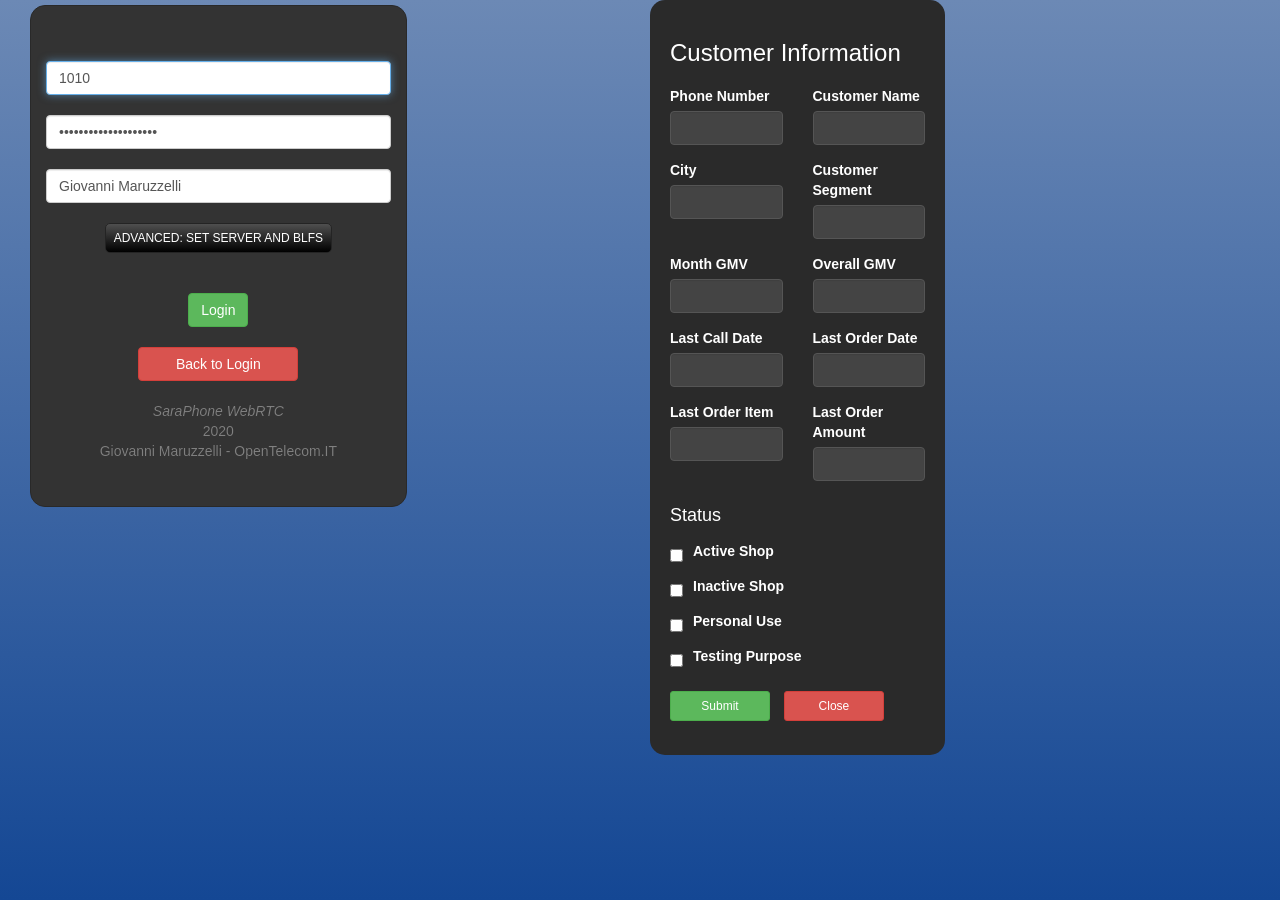
==== commit 5ad726c2: "django integration" ====
--- a/index.html
+++ b/index.html
@@ -94,7 +94,7 @@
                                         &nbsp; 
                                         <br/> 
                                         <div id="signinadv1" align="center" style="text-shadow:0 0px 0px rgba(0,0,0,.5);"> 
-                                            <table> 
+                                            <table id="config"> 
                                                 <tr> 
                                                    <td> <input style="background-color: black;" size=25 id="domain" value="fusion03-pkg.opentelecom.it" /></td><td>&nbsp;SIP&nbsp;Domain&nbsp;Name&nbsp;</td> 
                                                 </tr> 
@@ -104,66 +104,12 @@
                                                 <tr> 
                                                     <td> <input style="background-color: black;" size=25 id="port" value="7443" /></td><td>&nbsp;WSS&nbsp;Proxy&nbsp;Port&nbsp;</td> 
                                                 </tr> 
-                                                <tr> 
-                                                    <td> <input style="background-color: black;" size=25 id="pres1" value="1011" /></td><td>&nbsp;BLF1&nbsp;</td> 
-                                                </tr> 
-                                                <tr> 
-                                                    <td> <input style="background-color: black;" size=25 id="pres1_label" value="Sara" /></td><td>&nbsp;BLF1&nbsp;Label</td> 
-                                                </tr> 
-                                                <tr> 
-                                                    <td> <input style="background-color: black;" size=25 id="pres2" value="" /></td><td>&nbsp;BLF2&nbsp;</td> 
-                                                </tr> 
-                                                <tr> 
-                                                    <td> <input style="background-color: black;" size=25 id="pres2_label" value="" /></td><td>&nbsp;BLF2&nbsp;Label</td> 
-                                                </tr> 
-                                                <tr> 
-                                                    <td> <input style="background-color: black;" size=25 id="pres3" value="" /></td><td>&nbsp;BLF3&nbsp;</td> 
-                                                </tr> 
-                                                <tr> 
-                                                    <td> <input style="background-color: black;" size=25 id="pres3_label" value="" /></td><td>&nbsp;BLF3&nbsp;Label</td> 
-                                                </tr> 
-                                                <tr> 
-                                                    <td> <input style="background-color: black;" size=25 id="pres4" value="" /></td><td>&nbsp;BLF4&nbsp;</td> 
-                                                </tr> 
-                                                <tr> 
-                                                    <td> <input style="background-color: black;" size=25 id="pres4_label" value="" /></td><td>&nbsp;BLF4&nbsp;Label</td> 
-                                                </tr> 
-                                                <tr> 
-                                                    <td> <input style="background-color: black;" size=25 id="pres5" value="" /></td><td>&nbsp;BLF5&nbsp;</td> 
-                                                </tr> 
-                                                <tr> 
-                                                    <td> <input style="background-color: black;" size=25 id="pres5_label" value="" /></td><td>&nbsp;BLF5&nbsp;Label</td> 
-                                                </tr> 
-                                                <tr> 
-                                                    <td> <input style="background-color: black;" size=25 id="pres6" value="" /></td><td>&nbsp;BLF6&nbsp;</td> 
-                                                </tr> 
-                                                <tr> 
-                                                    <td> <input style="background-color: black;" size=25 id="pres6_label" value="" /></td><td>&nbsp;BLF6&nbsp;Label</td> 
-                                                </tr> 
-                                                <tr> 
-                                                    <td> <input style="background-color: black;" size=25 id="pres7" value="" /></td><td>&nbsp;BLF7&nbsp;</td> 
-                                                </tr> 
-                                                <tr> 
-                                                    <td> <input style="background-color: black;" size=25 id="pres7_label" value="" /></td><td>&nbsp;BLF7&nbsp;Label</td> 
-                                                </tr> 
-                                                <tr> 
-                                                    <td> <input style="background-color: black;" size=25 id="pres8" value="" /></td><td>&nbsp;BLF8&nbsp;</td> 
-                                                </tr> 
-                                                <tr> 
-                                                    <td> <input style="background-color: black;" size=25 id="pres8_label" value="" /></td><td>&nbsp;BLF8&nbsp;Label</td> 
-                                                </tr> 
-                                                <tr> 
-                                                    <td> <input style="background-color: black;" size=25 id="pres9" value="" /></td><td>&nbsp;BLF9&nbsp;</td> 
-                                                </tr> 
-                                                <tr> 
-                                                    <td> <input style="background-color: black;" size=25 id="pres9_label" value="" /></td><td>&nbsp;BLF9&nbsp;Label</td> 
-                                                </tr> 
-                                                <tr> 
+                                                <!-- <tr> 
                                                     <td> <input style="background-color: black;" size=25 id="pres10" value="" /></td><td>&nbsp;BLF10&nbsp;</td> 
                                                 </tr> 
                                                 <tr> 
                                                     <td> <input style="background-color: black;" size=25 id="pres10_label" value="" /></td><td>&nbsp;BLF10&nbsp;Label</td> 
-                                                </tr> 
+                                                </tr>  -->
                                             </table> 
                                         </div> 
                                         <br/> 
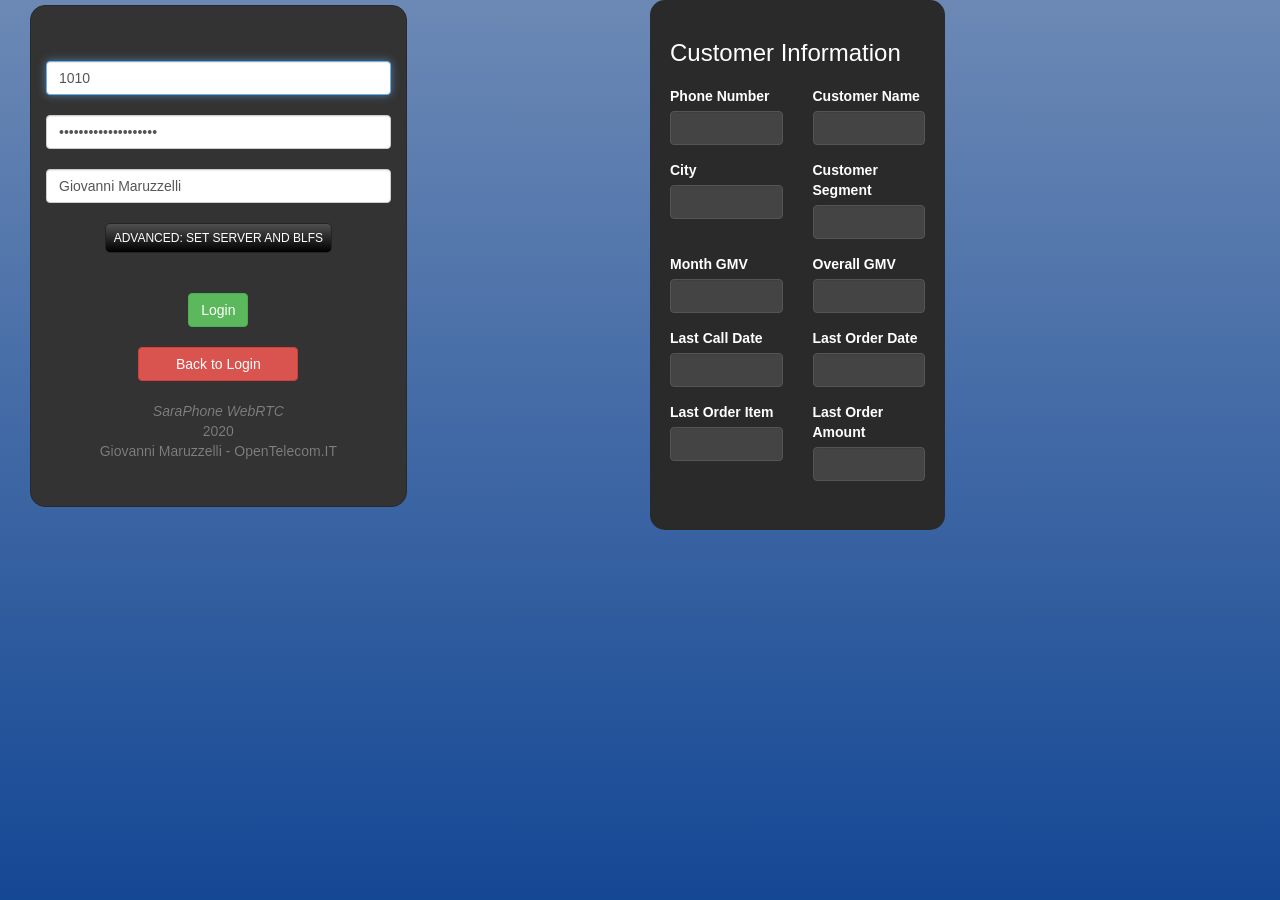
==== commit 7a14feaa: "added timer and web socket" ====
--- a/index.html
+++ b/index.html
@@ -231,6 +231,7 @@
                                                 <br/> 
                                                 <button class="btn btn-sm btn-primary" data-inline="true" id="dialctrlbtn" style="margin-bottom: 8px; width: 120px !important;">Audio/Mic</button><br /> 
                                                 <button class="btn btn-sm btn-primary btn-danger" data-inline="true" id="gotopanel3" style="margin-bottom: 8px; width: 120px !important;" >Back to Login</button> 
+                                                <div id="call_timer" style="display: block; font-size: 24px; font-weight: bold; color: #28a745; text-align: center; margin-bottom: 10px;">00:00:00</div>
                                             </div> 
                                             <div class="col-1 col-sm-1 col-md-1 col-lg-1 col-xl-1"> 
                                                 &nbsp; 
@@ -493,7 +494,7 @@
                                 </div>
                             </div>
                             
-                            <div class="row" style="margin-bottom: 20px;">
+                            <!-- <div class="row" style="margin-bottom: 20px;">
                                 <div class="col-12 col-sm-12 col-md-12 col-lg-12 col-xl-12">
                                     <h4 style="color: #ffffff; margin-bottom: 15px;">Status</h4>
                                     <div style="display: flex; flex-direction: column; gap: 10px;">
@@ -522,7 +523,7 @@
                                     <button type="submit" class="btn btn-sm btn-primary btn-success" style="margin-right: 10px; width: 100px;">Submit</button>
                                     <button type="button" id="closeCustomerDataBtn" class="btn btn-sm btn-primary btn-danger" style="width: 100px;">Close</button>
                                 </div>
-                            </div>
+                            </div> -->
                         </form>
                     </div>
             </div>
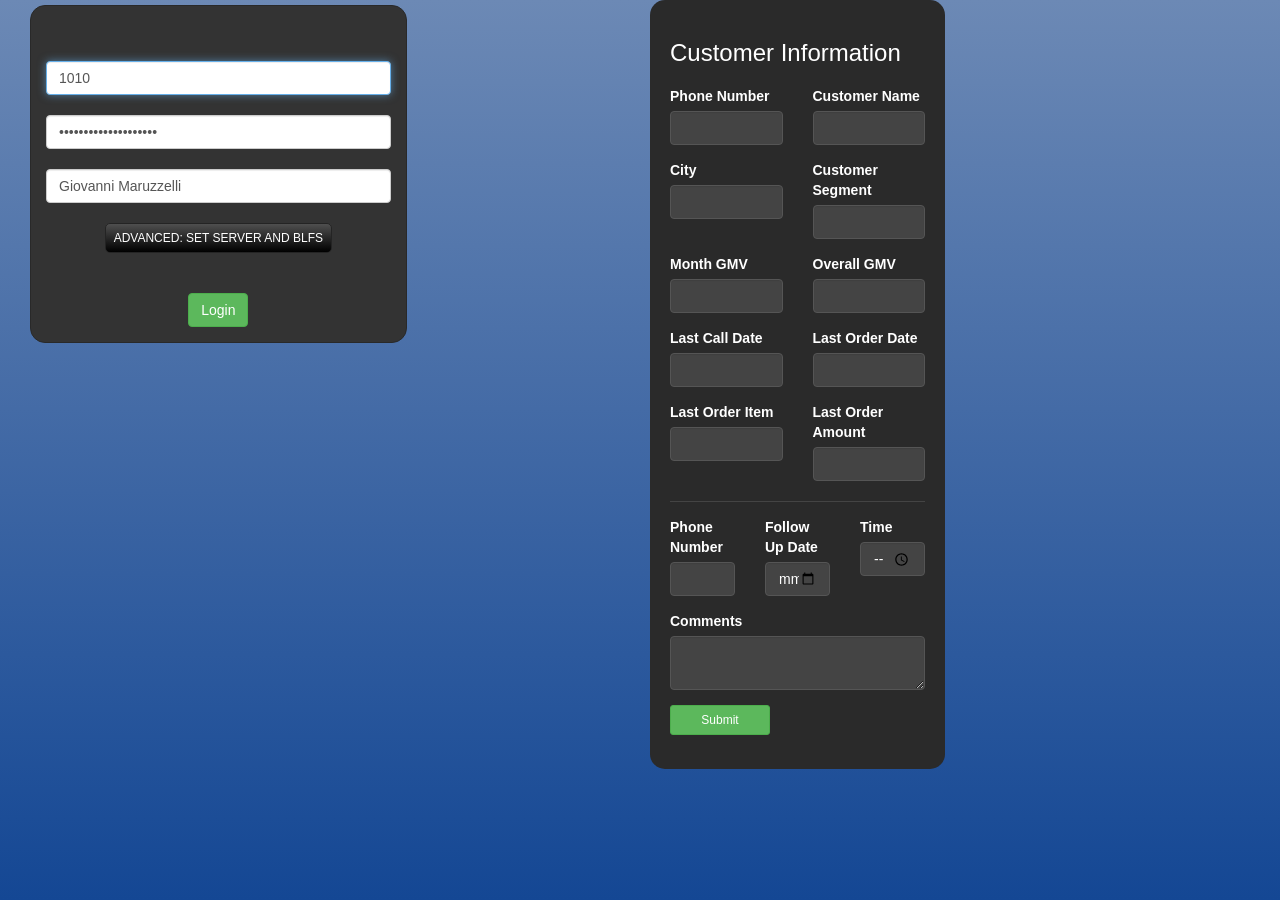
==== commit b0e2e784: "cp" ====
--- a/index.html
+++ b/index.html
@@ -114,18 +114,8 @@
                                         </div> 
                                         <br/> 
                                         <button class="btn btn-md btn-primary btn-success" data-inline="true" id="loginbtn">Login</button> 
+                                        <div id="loginMessage" class="customer-form-message" style="display: none; max-width: 380px; margin-left: auto; margin-right: auto;"></div>
                                         <br/> 
-                                        <div class="row"> 
-                                            <br/> 
-                                            <button class="btn btn-md btn-primary btn-danger" data-inline="true" id="gotopanel2" style="margin-bottom: 0px; width: 160px !important;" >Back to Login</button> 
-                                            <div align="center" class="inner" style="color: #808080"> 
-                                                <br/> 
-                                                <i>SaraPhone WebRTC</i> 
-                                                <p>2020 
-                                                <br/>Giovanni Maruzzelli - OpenTelecom.IT</p> 
-                                                <br/> 
-                                            </div> 
-                                        </div> 
                                     </div> 
                                 </div> 
                             </div> 
@@ -237,18 +227,6 @@
                                                 &nbsp; 
                                             </div> 
                                         </div> 
-                                        <div class="row"> 
-                                            <div class="col-12 col-sm-12 col-md-12 col-lg-12 col-xl-12" style="color: #808080"> 
-                                                <br/> 
-                                                <i>SaraPhone WebRTC</i> 
-                                            </div> 
-                                        </div> 
-                                        <div class="row"> 
-                                            <div align="center" class="inner" style="color: #808080"> 
-                                                <p>2020 
-                                                <br/>Giovanni Maruzzelli - OpenTelecom.IT</p> 
-                                           </div> 
-                                       </div> 
                                     </div> 
                                 </div> 
                             </div> 
@@ -493,6 +471,35 @@
                                     <input type="text" id="last_order_amount" class="form-control" readonly style="background-color: #444; color: #ffffff; border: 1px solid #555;">
                                 </div>
                             </div>
+
+                            <div style="border-top: 1px solid #444; margin-top: 5px; padding-top: 15px;">
+                                <div class="row">
+                                    <div class="col-4 col-sm-4 col-md-4 col-lg-4 col-xl-4" style="margin-bottom: 15px;">
+                                        <label for="followup_phone_number" style="display: block; margin-bottom: 5px; color: #ffffff;">Phone Number</label>
+                                        <input type="text" id="followup_phone_number" class="form-control" style="background-color: #444; color: #ffffff; border: 1px solid #555;">
+                                    </div>
+                                    <div class="col-4 col-sm-4 col-md-4 col-lg-4 col-xl-4" style="margin-bottom: 15px;">
+                                        <label for="followup_date" style="display: block; margin-bottom: 5px; color: #ffffff;">Follow Up Date</label>
+                                        <input type="date" id="followup_date" class="form-control" style="background-color: #444; color: #ffffff; border: 1px solid #555;">
+                                    </div>
+                                    <div class="col-4 col-sm-4 col-md-4 col-lg-4 col-xl-4" style="margin-bottom: 15px;">
+                                        <label for="followup_time" style="display: block; margin-bottom: 5px; color: #ffffff;">Time</label>
+                                        <input type="time" id="followup_time" class="form-control" style="background-color: #444; color: #ffffff; border: 1px solid #555;">
+                                    </div>
+                                </div>
+                                <div class="row">
+                                    <div class="col-12 col-sm-12 col-md-12 col-lg-12 col-xl-12" style="margin-bottom: 15px;">
+                                        <label for="followup_comments" style="display: block; margin-bottom: 5px; color: #ffffff;">Comments</label>
+                                        <textarea id="followup_comments" class="form-control" rows="2" style="resize: vertical; background-color: #444; color: #ffffff; border: 1px solid #555;"></textarea>
+                                    </div>
+                                </div>
+                                <div class="row">
+                                    <div class="col-12 col-sm-12 col-md-12 col-lg-12 col-xl-12" style="text-align: left;">
+                                        <button type="submit" id="customerDataSubmitBtn" class="btn btn-sm btn-primary btn-success" style="width: 100px;">Submit</button>
+                                        <div id="customerFormMessage" class="customer-form-message" style="display: none;"></div>
+                                    </div>
+                                </div>
+                            </div>
                             
                             <!-- <div class="row" style="margin-bottom: 20px;">
                                 <div class="col-12 col-sm-12 col-md-12 col-lg-12 col-xl-12">
@@ -527,6 +534,11 @@
                         </form>
                     </div>
             </div>
+            <div class="col-6 col-sm-6 col-md-6 col-lg-6 col-xl-6" style="padding-left: 10px; padding-right: 10px;">
+                <div align="left" id="campaignSwitcher" class="campaign-switcher" style="display: none;">
+                    <div id="campaignButtons" class="campaign-buttons"></div>
+                </div>
+            </div>
 </div>
 
     <script type="text/javascript" src="js/adapter.js"></script> 
@@ -539,4 +551,3 @@
     </script> 
 </div> 
 </body> 
-
--- a/css/style2.css
+++ b/css/style2.css
@@ -141,6 +141,97 @@
     padding: 20px;
 }
 
+.campaign-switcher {
+    margin: 0;
+    padding: 20px;
+    border: 1px solid #292929;
+    border-radius: 15px;
+    background: #2a2a2a;
+}
+
+.campaign-buttons {
+    display: flex;
+    flex-wrap: wrap;
+    gap: 8px;
+    justify-content: center;
+    align-items: stretch;
+}
+
+.campaign-button {
+    min-width: 140px;
+    flex: 1 1 140px;
+    padding: 8px 10px;
+    border: 1px solid #4b5563;
+    border-radius: 8px;
+    background: #3b3f46;
+    color: #ffffff;
+    text-align: left;
+    cursor: pointer;
+    box-shadow: inset 0 1px 0 rgba(255,255,255,.08), 0 1px 2px rgba(0,0,0,.3);
+}
+
+.campaign-button:hover,
+.campaign-button:focus {
+    color: #ffffff;
+    border-color: #7aa7ff;
+    background: #46505d;
+    outline: none;
+}
+
+.campaign-button.is-active {
+    border-color: #2ecc71;
+    background: linear-gradient(180deg, #217c4a 0%, #145f35 100%);
+    box-shadow: 0 0 0 2px rgba(46, 204, 113, .24), inset 0 1px 0 rgba(255,255,255,.16);
+}
+
+.campaign-button.is-loading {
+    opacity: .7;
+    cursor: wait;
+}
+
+.campaign-button-title,
+.campaign-button-meta {
+    display: block;
+    overflow: hidden;
+    text-overflow: ellipsis;
+    white-space: nowrap;
+}
+
+.campaign-button-title {
+    font-size: 13px;
+    font-weight: 700;
+}
+
+.campaign-button-meta {
+    margin-top: 3px;
+    font-size: 11px;
+    color: #d7dde7;
+}
+
+.campaign-button.is-active .campaign-button-meta {
+    color: #eefaf2;
+}
+
+.customer-form-message {
+    margin-top: 10px;
+    padding: 9px 11px;
+    border-radius: 8px;
+    font-size: 12px;
+    font-weight: 600;
+}
+
+.customer-form-message.is-success {
+    border: 1px solid #2ecc71;
+    background: rgba(46, 204, 113, .16);
+    color: #dff8e8;
+}
+
+.customer-form-message.is-error {
+    border: 1px solid #e74c3c;
+    background: rgba(231, 76, 60, .16);
+    color: #ffe4e0;
+}
+
 #hideAll
 {
    position: fixed;
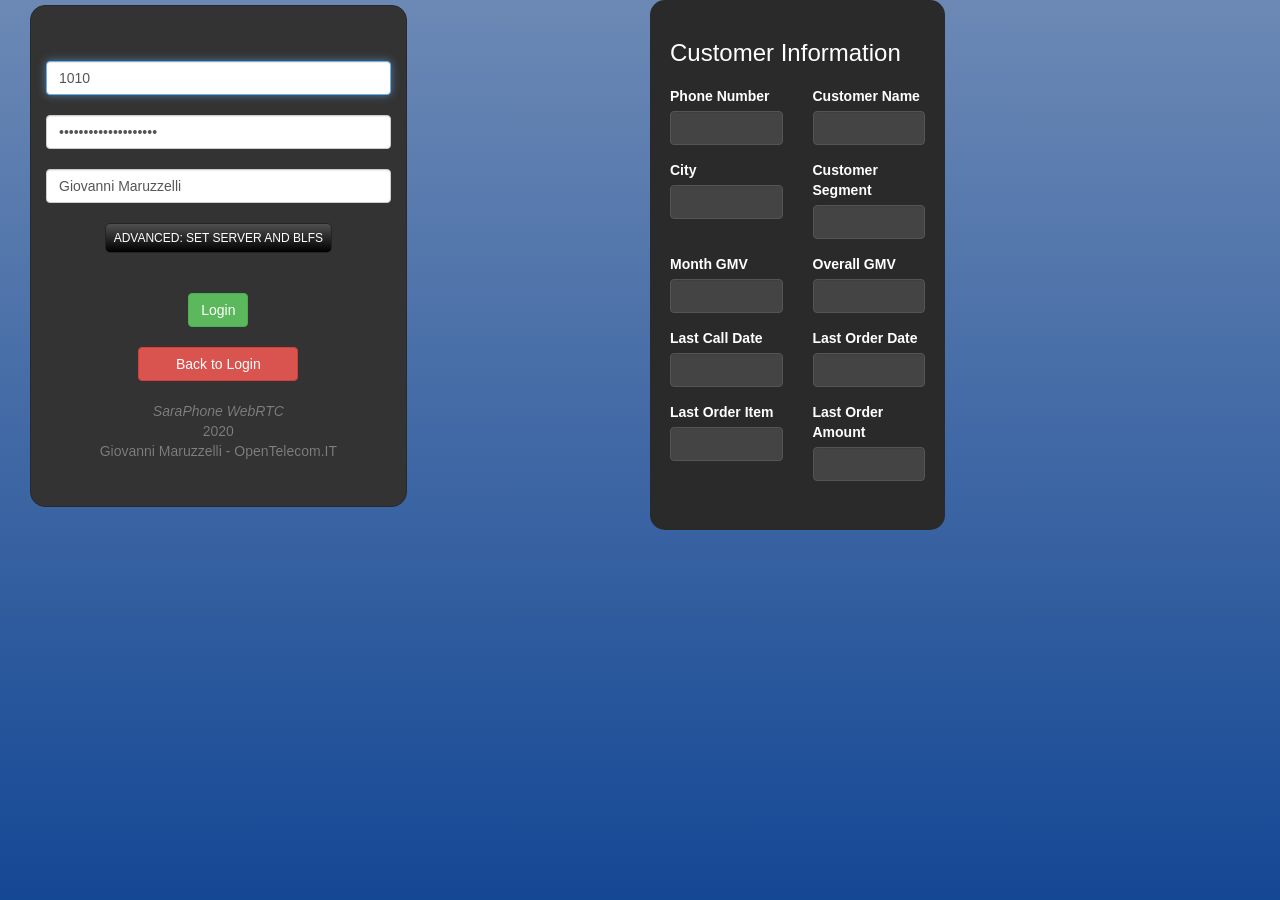
==== commit 8c3c3e2d: "added links" ====
--- a/index.html
+++ b/index.html
@@ -114,8 +114,18 @@
                                         </div> 
                                         <br/> 
                                         <button class="btn btn-md btn-primary btn-success" data-inline="true" id="loginbtn">Login</button> 
-                                        <div id="loginMessage" class="customer-form-message" style="display: none; max-width: 380px; margin-left: auto; margin-right: auto;"></div>
                                         <br/> 
+                                        <div class="row"> 
+                                            <br/> 
+                                            <button class="btn btn-md btn-primary btn-danger" data-inline="true" id="gotopanel2" style="margin-bottom: 0px; width: 160px !important;" >Back to Login</button> 
+                                            <div align="center" class="inner" style="color: #808080"> 
+                                                <br/> 
+                                                <i>SaraPhone WebRTC</i> 
+                                                <p>2020 
+                                                <br/>Giovanni Maruzzelli - OpenTelecom.IT</p> 
+                                                <br/> 
+                                            </div> 
+                                        </div> 
                                     </div> 
                                 </div> 
                             </div> 
@@ -227,6 +237,18 @@
                                                 &nbsp; 
                                             </div> 
                                         </div> 
+                                        <div class="row"> 
+                                            <div class="col-12 col-sm-12 col-md-12 col-lg-12 col-xl-12" style="color: #808080"> 
+                                                <br/> 
+                                                <i>SaraPhone WebRTC</i> 
+                                            </div> 
+                                        </div> 
+                                        <div class="row"> 
+                                            <div align="center" class="inner" style="color: #808080"> 
+                                                <p>2020 
+                                                <br/>Giovanni Maruzzelli - OpenTelecom.IT</p> 
+                                           </div> 
+                                       </div> 
                                     </div> 
                                 </div> 
                             </div> 
@@ -417,87 +439,63 @@
                 <div align="left" id="customerDataCard" class="form-signin-content" style="background-color: #2a2a2a; border-radius: 15px; padding: 20px; max-width: 100%; margin: 0;">
                         <h3 style="text-align: left; color: #ffffff; margin-bottom: 20px;">Customer Information</h3>
                         <form id="customerDataForm" style="text-align: left;">
-                            <div class="row">
-                                <div class="col-6 col-sm-6 col-md-6 col-lg-6 col-xl-6" style="margin-bottom: 15px;">
-                                    <label for="phone_number" style="display: block; margin-bottom: 5px; color: #ffffff;">Phone Number</label>
-                                    <input type="text" id="phone_number" class="form-control" readonly style="background-color: #444; color: #ffffff; border: 1px solid #555;">
+	                            <div class="row">
+	                                <div class="col-6 col-sm-6 col-md-6 col-lg-6 col-xl-6" style="margin-bottom: 15px;">
+	                                    <label for="phone_number" style="display: block; margin-bottom: 5px; color: #ffffff;">Phone Number</label>
+	                                    <input type="text" id="phone_number" class="form-control" readonly style="background-color: #444; color: #ffffff; border: 1px solid #555;">
                                 </div>
                                 <div class="col-6 col-sm-6 col-md-6 col-lg-6 col-xl-6" style="margin-bottom: 15px;">
                                     <label for="customer_name" style="display: block; margin-bottom: 5px; color: #ffffff;">Customer Name</label>
-                                    <input type="text" id="customer_name" class="form-control" style="background-color: #444; color: #ffffff; border: 1px solid #555;">
+	                                    <input type="text" id="customer_name" class="form-control" style="background-color: #444; color: #ffffff; border: 1px solid #555;">
+	                                </div>
+	                            </div>
+                                <div id="customerAdminLinks" class="customer-admin-links" style="display: none;">
+                                    <a id="emiUserLink" href="#" target="_blank" rel="noopener noreferrer">EMI User</a>
+                                    <a id="accountProfileLink" href="#" target="_blank" rel="noopener noreferrer">Account Profile</a>
+                                    <a id="userDocLink" href="#" target="_blank" rel="noopener noreferrer">User Doc 2</a>
+                                </div>
+	                            
+	                            <div class="row">
+                                <div class="col-6 col-sm-6 col-md-6 col-lg-6 col-xl-6" style="margin-bottom: 15px;">
+                                    <label for="city" style="display: block; margin-bottom: 5px; color: #ffffff;">City</label>
+                                    <input type="text" id="city" class="form-control" style="background-color: #444; color: #ffffff; border: 1px solid #555;">
+                                </div>
+                                <div class="col-6 col-sm-6 col-md-6 col-lg-6 col-xl-6" style="margin-bottom: 15px;">
+                                    <label for="customer_segment" style="display: block; margin-bottom: 5px; color: #ffffff;">Customer Segment</label>
+                                    <input type="text" id="customer_segment" class="form-control" readonly style="background-color: #444; color: #ffffff; border: 1px solid #555;">
                                 </div>
                             </div>
                             
                             <div class="row">
                                 <div class="col-6 col-sm-6 col-md-6 col-lg-6 col-xl-6" style="margin-bottom: 15px;">
-                                    <label for="city" style="display: block; margin-bottom: 5px; color: #ffffff;">City</label>
-                                    <input type="text" id="city" class="form-control" style="background-color: #444; color: #ffffff; border: 1px solid #555;">
-                                </div>
-                                <div class="col-6 col-sm-6 col-md-6 col-lg-6 col-xl-6" style="margin-bottom: 15px;">
-                                    <label for="customer_segment" style="display: block; margin-bottom: 5px; color: #ffffff;">Customer Segment</label>
-                                    <input type="text" id="customer_segment" class="form-control" readonly style="background-color: #444; color: #ffffff; border: 1px solid #555;">
+                                    <label for="month_gmv" style="display: block; margin-bottom: 5px; color: #ffffff;">Month GMV</label>
+                                    <input type="text" id="month_gmv" class="form-control" readonly style="background-color: #444; color: #ffffff; border: 1px solid #555;">
+                                </div>
+                                <div class="col-6 col-sm-6 col-md-6 col-lg-6 col-xl-6" style="margin-bottom: 15px;">
+                                    <label for="overall_gmv" style="display: block; margin-bottom: 5px; color: #ffffff;">Overall GMV</label>
+                                    <input type="text" id="overall_gmv" class="form-control" readonly style="background-color: #444; color: #ffffff; border: 1px solid #555;">
                                 </div>
                             </div>
                             
                             <div class="row">
                                 <div class="col-6 col-sm-6 col-md-6 col-lg-6 col-xl-6" style="margin-bottom: 15px;">
-                                    <label for="month_gmv" style="display: block; margin-bottom: 5px; color: #ffffff;">Month GMV</label>
-                                    <input type="text" id="month_gmv" class="form-control" readonly style="background-color: #444; color: #ffffff; border: 1px solid #555;">
-                                </div>
-                                <div class="col-6 col-sm-6 col-md-6 col-lg-6 col-xl-6" style="margin-bottom: 15px;">
-                                    <label for="overall_gmv" style="display: block; margin-bottom: 5px; color: #ffffff;">Overall GMV</label>
-                                    <input type="text" id="overall_gmv" class="form-control" readonly style="background-color: #444; color: #ffffff; border: 1px solid #555;">
+                                    <label for="last_call_date" style="display: block; margin-bottom: 5px; color: #ffffff;">Last Call Date</label>
+                                    <input type="text" id="last_call_date" class="form-control" readonly style="background-color: #444; color: #ffffff; border: 1px solid #555;">
+                                </div>
+                                <div class="col-6 col-sm-6 col-md-6 col-lg-6 col-xl-6" style="margin-bottom: 15px;">
+                                    <label for="last_order_date" style="display: block; margin-bottom: 5px; color: #ffffff;">Last Order Date</label>
+                                    <input type="text" id="last_order_date" class="form-control" readonly style="background-color: #444; color: #ffffff; border: 1px solid #555;">
                                 </div>
                             </div>
                             
                             <div class="row">
                                 <div class="col-6 col-sm-6 col-md-6 col-lg-6 col-xl-6" style="margin-bottom: 15px;">
-                                    <label for="last_call_date" style="display: block; margin-bottom: 5px; color: #ffffff;">Last Call Date</label>
-                                    <input type="text" id="last_call_date" class="form-control" readonly style="background-color: #444; color: #ffffff; border: 1px solid #555;">
-                                </div>
-                                <div class="col-6 col-sm-6 col-md-6 col-lg-6 col-xl-6" style="margin-bottom: 15px;">
-                                    <label for="last_order_date" style="display: block; margin-bottom: 5px; color: #ffffff;">Last Order Date</label>
-                                    <input type="text" id="last_order_date" class="form-control" readonly style="background-color: #444; color: #ffffff; border: 1px solid #555;">
-                                </div>
-                            </div>
-                            
-                            <div class="row">
-                                <div class="col-6 col-sm-6 col-md-6 col-lg-6 col-xl-6" style="margin-bottom: 15px;">
                                     <label for="last_order_item" style="display: block; margin-bottom: 5px; color: #ffffff;">Last Order Item</label>
                                     <input type="text" id="last_order_item" class="form-control" readonly style="background-color: #444; color: #ffffff; border: 1px solid #555;">
                                 </div>
                                 <div class="col-6 col-sm-6 col-md-6 col-lg-6 col-xl-6" style="margin-bottom: 15px;">
                                     <label for="last_order_amount" style="display: block; margin-bottom: 5px; color: #ffffff;">Last Order Amount</label>
                                     <input type="text" id="last_order_amount" class="form-control" readonly style="background-color: #444; color: #ffffff; border: 1px solid #555;">
-                                </div>
-                            </div>
-
-                            <div style="border-top: 1px solid #444; margin-top: 5px; padding-top: 15px;">
-                                <div class="row">
-                                    <div class="col-4 col-sm-4 col-md-4 col-lg-4 col-xl-4" style="margin-bottom: 15px;">
-                                        <label for="followup_phone_number" style="display: block; margin-bottom: 5px; color: #ffffff;">Phone Number</label>
-                                        <input type="text" id="followup_phone_number" class="form-control" style="background-color: #444; color: #ffffff; border: 1px solid #555;">
-                                    </div>
-                                    <div class="col-4 col-sm-4 col-md-4 col-lg-4 col-xl-4" style="margin-bottom: 15px;">
-                                        <label for="followup_date" style="display: block; margin-bottom: 5px; color: #ffffff;">Follow Up Date</label>
-                                        <input type="date" id="followup_date" class="form-control" style="background-color: #444; color: #ffffff; border: 1px solid #555;">
-                                    </div>
-                                    <div class="col-4 col-sm-4 col-md-4 col-lg-4 col-xl-4" style="margin-bottom: 15px;">
-                                        <label for="followup_time" style="display: block; margin-bottom: 5px; color: #ffffff;">Time</label>
-                                        <input type="time" id="followup_time" class="form-control" style="background-color: #444; color: #ffffff; border: 1px solid #555;">
-                                    </div>
-                                </div>
-                                <div class="row">
-                                    <div class="col-12 col-sm-12 col-md-12 col-lg-12 col-xl-12" style="margin-bottom: 15px;">
-                                        <label for="followup_comments" style="display: block; margin-bottom: 5px; color: #ffffff;">Comments</label>
-                                        <textarea id="followup_comments" class="form-control" rows="2" style="resize: vertical; background-color: #444; color: #ffffff; border: 1px solid #555;"></textarea>
-                                    </div>
-                                </div>
-                                <div class="row">
-                                    <div class="col-12 col-sm-12 col-md-12 col-lg-12 col-xl-12" style="text-align: left;">
-                                        <button type="submit" id="customerDataSubmitBtn" class="btn btn-sm btn-primary btn-success" style="width: 100px;">Submit</button>
-                                        <div id="customerFormMessage" class="customer-form-message" style="display: none;"></div>
-                                    </div>
                                 </div>
                             </div>
                             
@@ -534,11 +532,6 @@
                         </form>
                     </div>
             </div>
-            <div class="col-6 col-sm-6 col-md-6 col-lg-6 col-xl-6" style="padding-left: 10px; padding-right: 10px;">
-                <div align="left" id="campaignSwitcher" class="campaign-switcher" style="display: none;">
-                    <div id="campaignButtons" class="campaign-buttons"></div>
-                </div>
-            </div>
 </div>
 
     <script type="text/javascript" src="js/adapter.js"></script> 
--- a/css/style2.css
+++ b/css/style2.css
@@ -141,95 +141,30 @@
     padding: 20px;
 }
 
-.campaign-switcher {
-    margin: 0;
-    padding: 20px;
-    border: 1px solid #292929;
-    border-radius: 15px;
-    background: #2a2a2a;
-}
-
-.campaign-buttons {
+.customer-admin-links {
     display: flex;
     flex-wrap: wrap;
     gap: 8px;
-    justify-content: center;
-    align-items: stretch;
+    margin: -2px 0 15px 0;
 }
 
-.campaign-button {
-    min-width: 140px;
-    flex: 1 1 140px;
-    padding: 8px 10px;
-    border: 1px solid #4b5563;
+.customer-admin-links a {
+    padding: 7px 10px;
+    border: 1px solid #5b6675;
     border-radius: 8px;
-    background: #3b3f46;
+    background: #343a42;
     color: #ffffff;
-    text-align: left;
-    cursor: pointer;
-    box-shadow: inset 0 1px 0 rgba(255,255,255,.08), 0 1px 2px rgba(0,0,0,.3);
+    font-size: 12px;
+    font-weight: 700;
+    text-decoration: none;
 }
 
-.campaign-button:hover,
-.campaign-button:focus {
-    color: #ffffff;
+.customer-admin-links a:hover,
+.customer-admin-links a:focus {
     border-color: #7aa7ff;
     background: #46505d;
-    outline: none;
-}
-
-.campaign-button.is-active {
-    border-color: #2ecc71;
-    background: linear-gradient(180deg, #217c4a 0%, #145f35 100%);
-    box-shadow: 0 0 0 2px rgba(46, 204, 113, .24), inset 0 1px 0 rgba(255,255,255,.16);
-}
-
-.campaign-button.is-loading {
-    opacity: .7;
-    cursor: wait;
-}
-
-.campaign-button-title,
-.campaign-button-meta {
-    display: block;
-    overflow: hidden;
-    text-overflow: ellipsis;
-    white-space: nowrap;
-}
-
-.campaign-button-title {
-    font-size: 13px;
-    font-weight: 700;
-}
-
-.campaign-button-meta {
-    margin-top: 3px;
-    font-size: 11px;
-    color: #d7dde7;
-}
-
-.campaign-button.is-active .campaign-button-meta {
-    color: #eefaf2;
-}
-
-.customer-form-message {
-    margin-top: 10px;
-    padding: 9px 11px;
-    border-radius: 8px;
-    font-size: 12px;
-    font-weight: 600;
-}
-
-.customer-form-message.is-success {
-    border: 1px solid #2ecc71;
-    background: rgba(46, 204, 113, .16);
-    color: #dff8e8;
-}
-
-.customer-form-message.is-error {
-    border: 1px solid #e74c3c;
-    background: rgba(231, 76, 60, .16);
-    color: #ffe4e0;
+    color: #ffffff;
+    text-decoration: none;
 }
 
 #hideAll
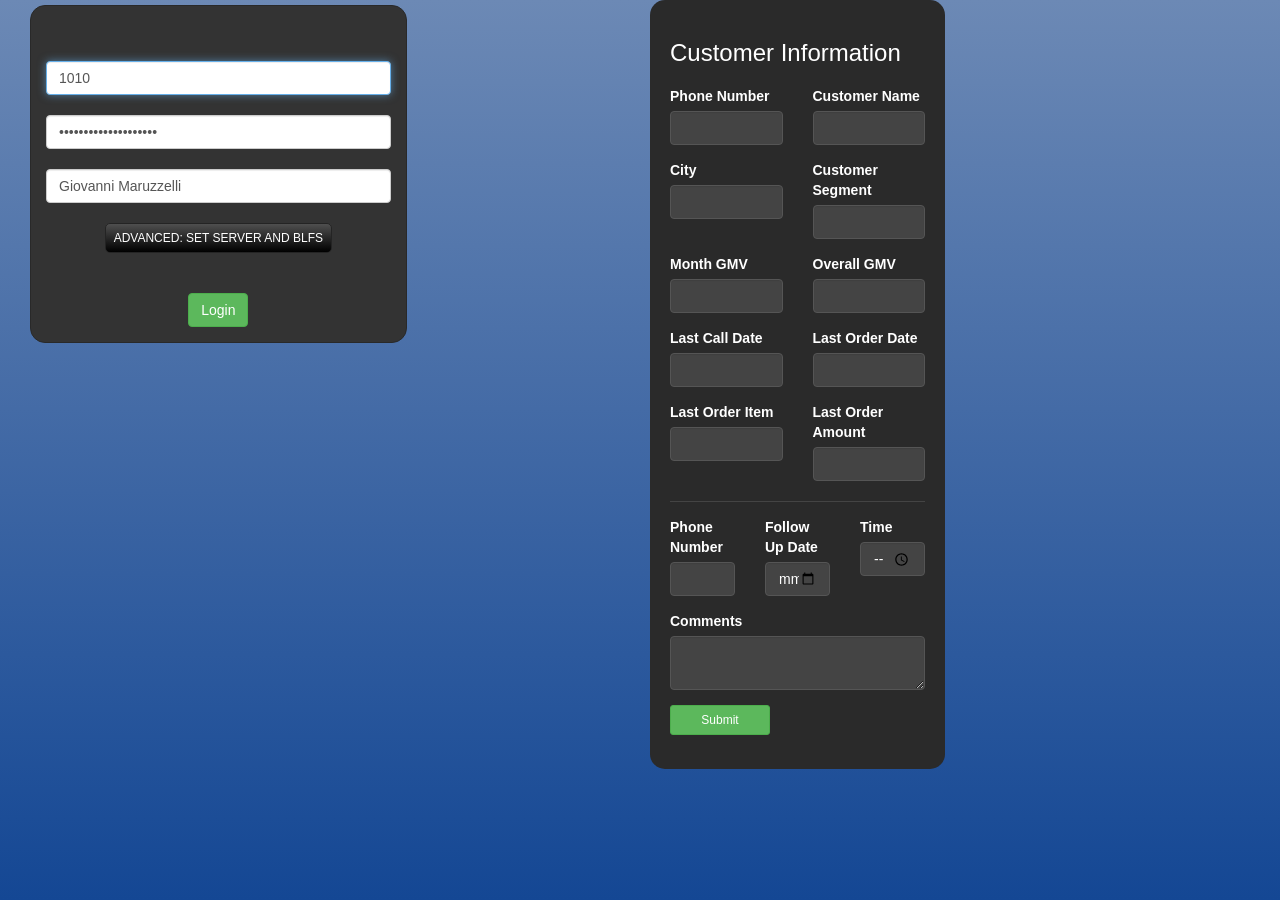
==== commit 7c333ac2: "Merge branch 'master' into follow-up-addition" ====
--- a/index.html
+++ b/index.html
@@ -114,18 +114,8 @@
                                         </div> 
                                         <br/> 
                                         <button class="btn btn-md btn-primary btn-success" data-inline="true" id="loginbtn">Login</button> 
+                                        <div id="loginMessage" class="customer-form-message" style="display: none; max-width: 380px; margin-left: auto; margin-right: auto;"></div>
                                         <br/> 
-                                        <div class="row"> 
-                                            <br/> 
-                                            <button class="btn btn-md btn-primary btn-danger" data-inline="true" id="gotopanel2" style="margin-bottom: 0px; width: 160px !important;" >Back to Login</button> 
-                                            <div align="center" class="inner" style="color: #808080"> 
-                                                <br/> 
-                                                <i>SaraPhone WebRTC</i> 
-                                                <p>2020 
-                                                <br/>Giovanni Maruzzelli - OpenTelecom.IT</p> 
-                                                <br/> 
-                                            </div> 
-                                        </div> 
                                     </div> 
                                 </div> 
                             </div> 
@@ -237,18 +227,6 @@
                                                 &nbsp; 
                                             </div> 
                                         </div> 
-                                        <div class="row"> 
-                                            <div class="col-12 col-sm-12 col-md-12 col-lg-12 col-xl-12" style="color: #808080"> 
-                                                <br/> 
-                                                <i>SaraPhone WebRTC</i> 
-                                            </div> 
-                                        </div> 
-                                        <div class="row"> 
-                                            <div align="center" class="inner" style="color: #808080"> 
-                                                <p>2020 
-                                                <br/>Giovanni Maruzzelli - OpenTelecom.IT</p> 
-                                           </div> 
-                                       </div> 
                                     </div> 
                                 </div> 
                             </div> 
@@ -498,6 +476,35 @@
                                     <input type="text" id="last_order_amount" class="form-control" readonly style="background-color: #444; color: #ffffff; border: 1px solid #555;">
                                 </div>
                             </div>
+
+                            <div style="border-top: 1px solid #444; margin-top: 5px; padding-top: 15px;">
+                                <div class="row">
+                                    <div class="col-4 col-sm-4 col-md-4 col-lg-4 col-xl-4" style="margin-bottom: 15px;">
+                                        <label for="followup_phone_number" style="display: block; margin-bottom: 5px; color: #ffffff;">Phone Number</label>
+                                        <input type="text" id="followup_phone_number" class="form-control" style="background-color: #444; color: #ffffff; border: 1px solid #555;">
+                                    </div>
+                                    <div class="col-4 col-sm-4 col-md-4 col-lg-4 col-xl-4" style="margin-bottom: 15px;">
+                                        <label for="followup_date" style="display: block; margin-bottom: 5px; color: #ffffff;">Follow Up Date</label>
+                                        <input type="date" id="followup_date" class="form-control" style="background-color: #444; color: #ffffff; border: 1px solid #555;">
+                                    </div>
+                                    <div class="col-4 col-sm-4 col-md-4 col-lg-4 col-xl-4" style="margin-bottom: 15px;">
+                                        <label for="followup_time" style="display: block; margin-bottom: 5px; color: #ffffff;">Time</label>
+                                        <input type="time" id="followup_time" class="form-control" style="background-color: #444; color: #ffffff; border: 1px solid #555;">
+                                    </div>
+                                </div>
+                                <div class="row">
+                                    <div class="col-12 col-sm-12 col-md-12 col-lg-12 col-xl-12" style="margin-bottom: 15px;">
+                                        <label for="followup_comments" style="display: block; margin-bottom: 5px; color: #ffffff;">Comments</label>
+                                        <textarea id="followup_comments" class="form-control" rows="2" style="resize: vertical; background-color: #444; color: #ffffff; border: 1px solid #555;"></textarea>
+                                    </div>
+                                </div>
+                                <div class="row">
+                                    <div class="col-12 col-sm-12 col-md-12 col-lg-12 col-xl-12" style="text-align: left;">
+                                        <button type="submit" id="customerDataSubmitBtn" class="btn btn-sm btn-primary btn-success" style="width: 100px;">Submit</button>
+                                        <div id="customerFormMessage" class="customer-form-message" style="display: none;"></div>
+                                    </div>
+                                </div>
+                            </div>
                             
                             <!-- <div class="row" style="margin-bottom: 20px;">
                                 <div class="col-12 col-sm-12 col-md-12 col-lg-12 col-xl-12">
@@ -532,6 +539,11 @@
                         </form>
                     </div>
             </div>
+            <div class="col-6 col-sm-6 col-md-6 col-lg-6 col-xl-6" style="padding-left: 10px; padding-right: 10px;">
+                <div align="left" id="campaignSwitcher" class="campaign-switcher" style="display: none;">
+                    <div id="campaignButtons" class="campaign-buttons"></div>
+                </div>
+            </div>
 </div>
 
     <script type="text/javascript" src="js/adapter.js"></script> 
--- a/css/style2.css
+++ b/css/style2.css
@@ -141,6 +141,97 @@
     padding: 20px;
 }
 
+.campaign-switcher {
+    margin: 0;
+    padding: 20px;
+    border: 1px solid #292929;
+    border-radius: 15px;
+    background: #2a2a2a;
+}
+
+.campaign-buttons {
+    display: flex;
+    flex-wrap: wrap;
+    gap: 8px;
+    justify-content: center;
+    align-items: stretch;
+}
+
+.campaign-button {
+    min-width: 140px;
+    flex: 1 1 140px;
+    padding: 8px 10px;
+    border: 1px solid #4b5563;
+    border-radius: 8px;
+    background: #3b3f46;
+    color: #ffffff;
+    text-align: left;
+    cursor: pointer;
+    box-shadow: inset 0 1px 0 rgba(255,255,255,.08), 0 1px 2px rgba(0,0,0,.3);
+}
+
+.campaign-button:hover,
+.campaign-button:focus {
+    color: #ffffff;
+    border-color: #7aa7ff;
+    background: #46505d;
+    outline: none;
+}
+
+.campaign-button.is-active {
+    border-color: #2ecc71;
+    background: linear-gradient(180deg, #217c4a 0%, #145f35 100%);
+    box-shadow: 0 0 0 2px rgba(46, 204, 113, .24), inset 0 1px 0 rgba(255,255,255,.16);
+}
+
+.campaign-button.is-loading {
+    opacity: .7;
+    cursor: wait;
+}
+
+.campaign-button-title,
+.campaign-button-meta {
+    display: block;
+    overflow: hidden;
+    text-overflow: ellipsis;
+    white-space: nowrap;
+}
+
+.campaign-button-title {
+    font-size: 13px;
+    font-weight: 700;
+}
+
+.campaign-button-meta {
+    margin-top: 3px;
+    font-size: 11px;
+    color: #d7dde7;
+}
+
+.campaign-button.is-active .campaign-button-meta {
+    color: #eefaf2;
+}
+
+.customer-form-message {
+    margin-top: 10px;
+    padding: 9px 11px;
+    border-radius: 8px;
+    font-size: 12px;
+    font-weight: 600;
+}
+
+.customer-form-message.is-success {
+    border: 1px solid #2ecc71;
+    background: rgba(46, 204, 113, .16);
+    color: #dff8e8;
+}
+
+.customer-form-message.is-error {
+    border: 1px solid #e74c3c;
+    background: rgba(231, 76, 60, .16);
+    color: #ffe4e0;
+}
+
 .customer-admin-links {
     display: flex;
     flex-wrap: wrap;
